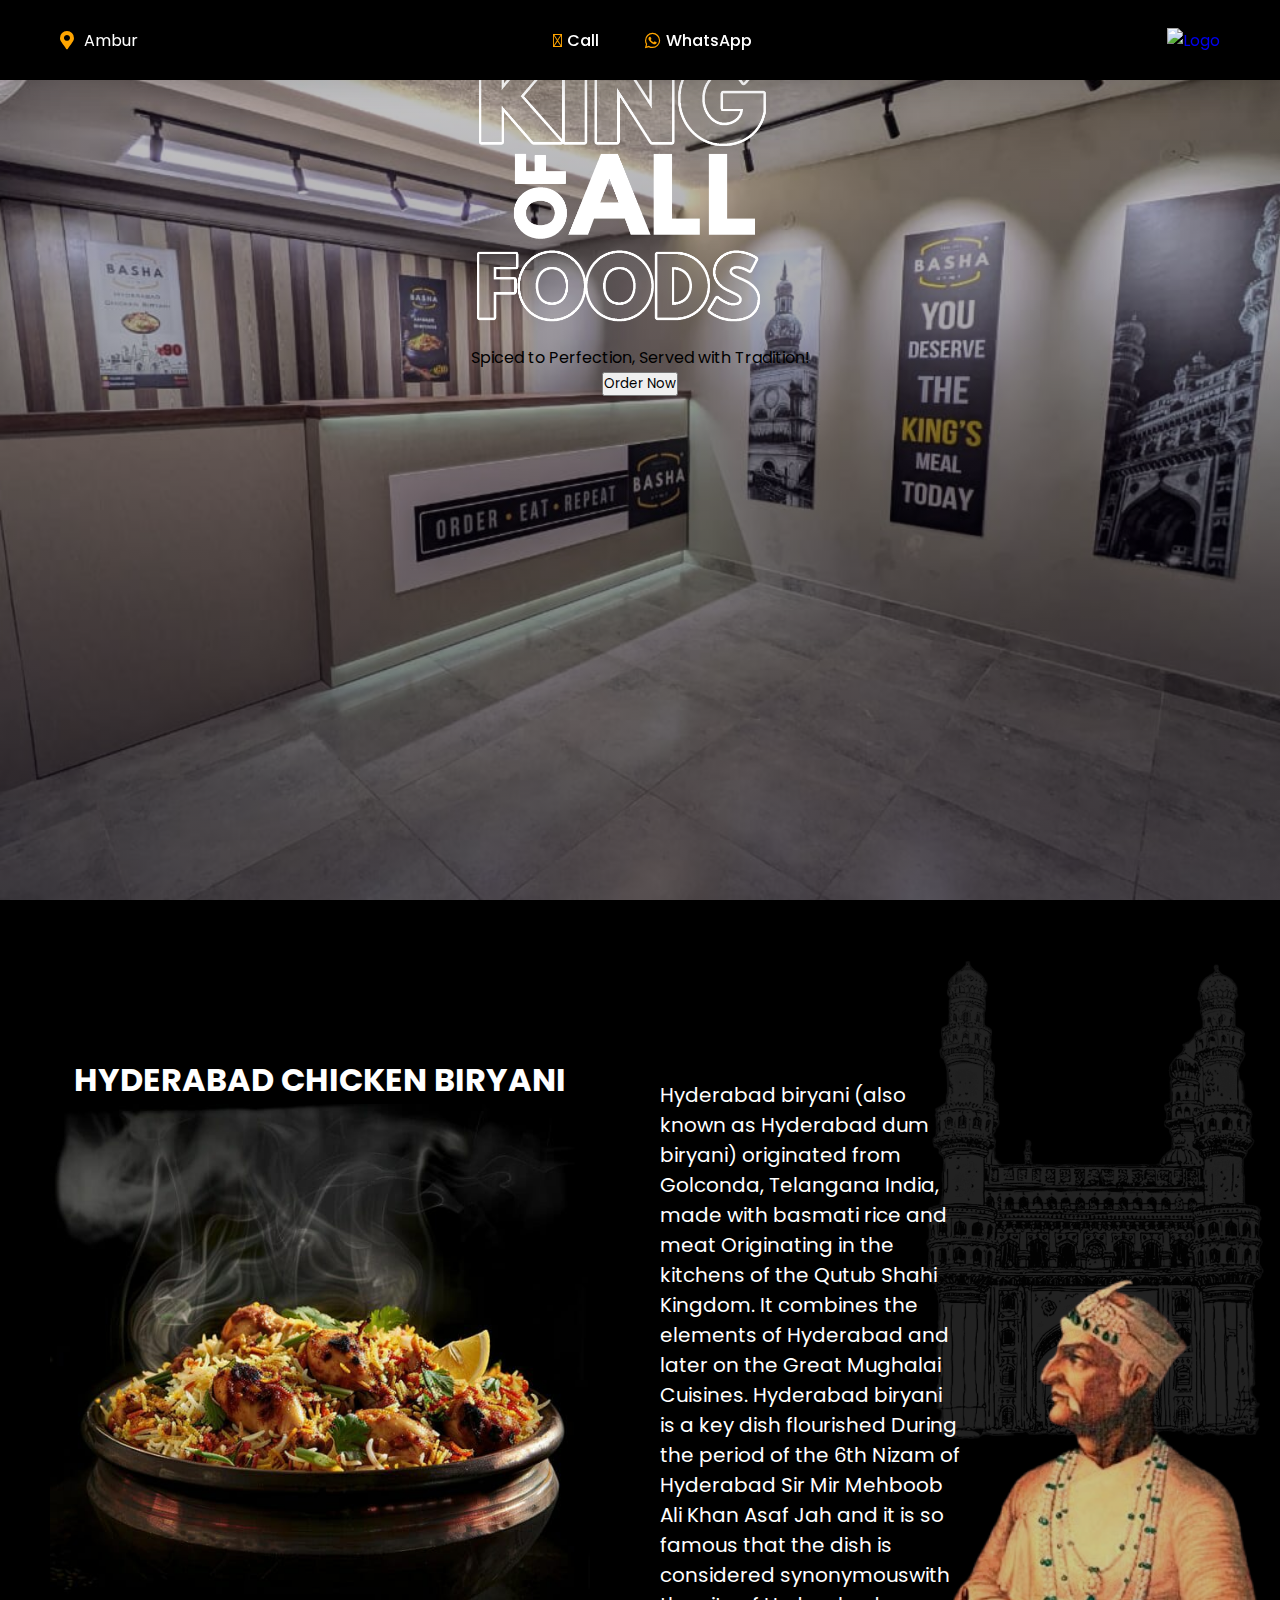
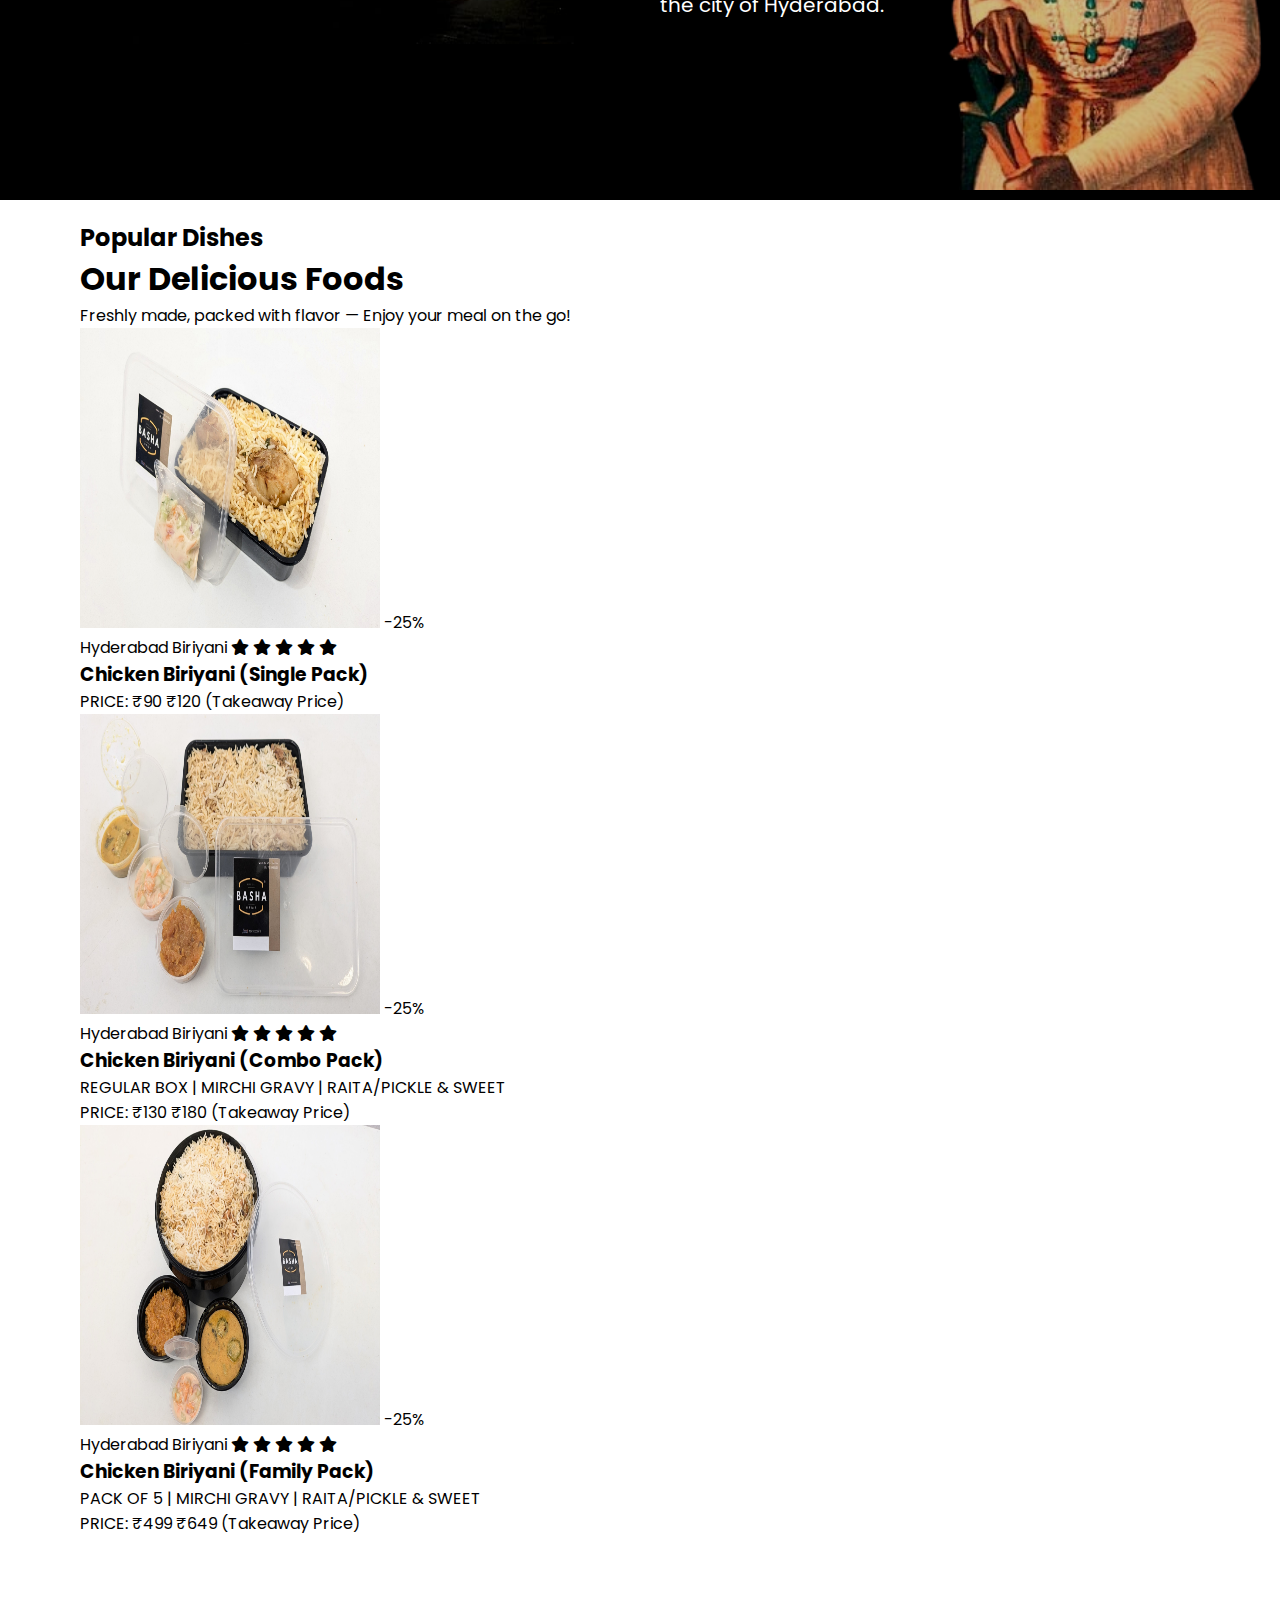
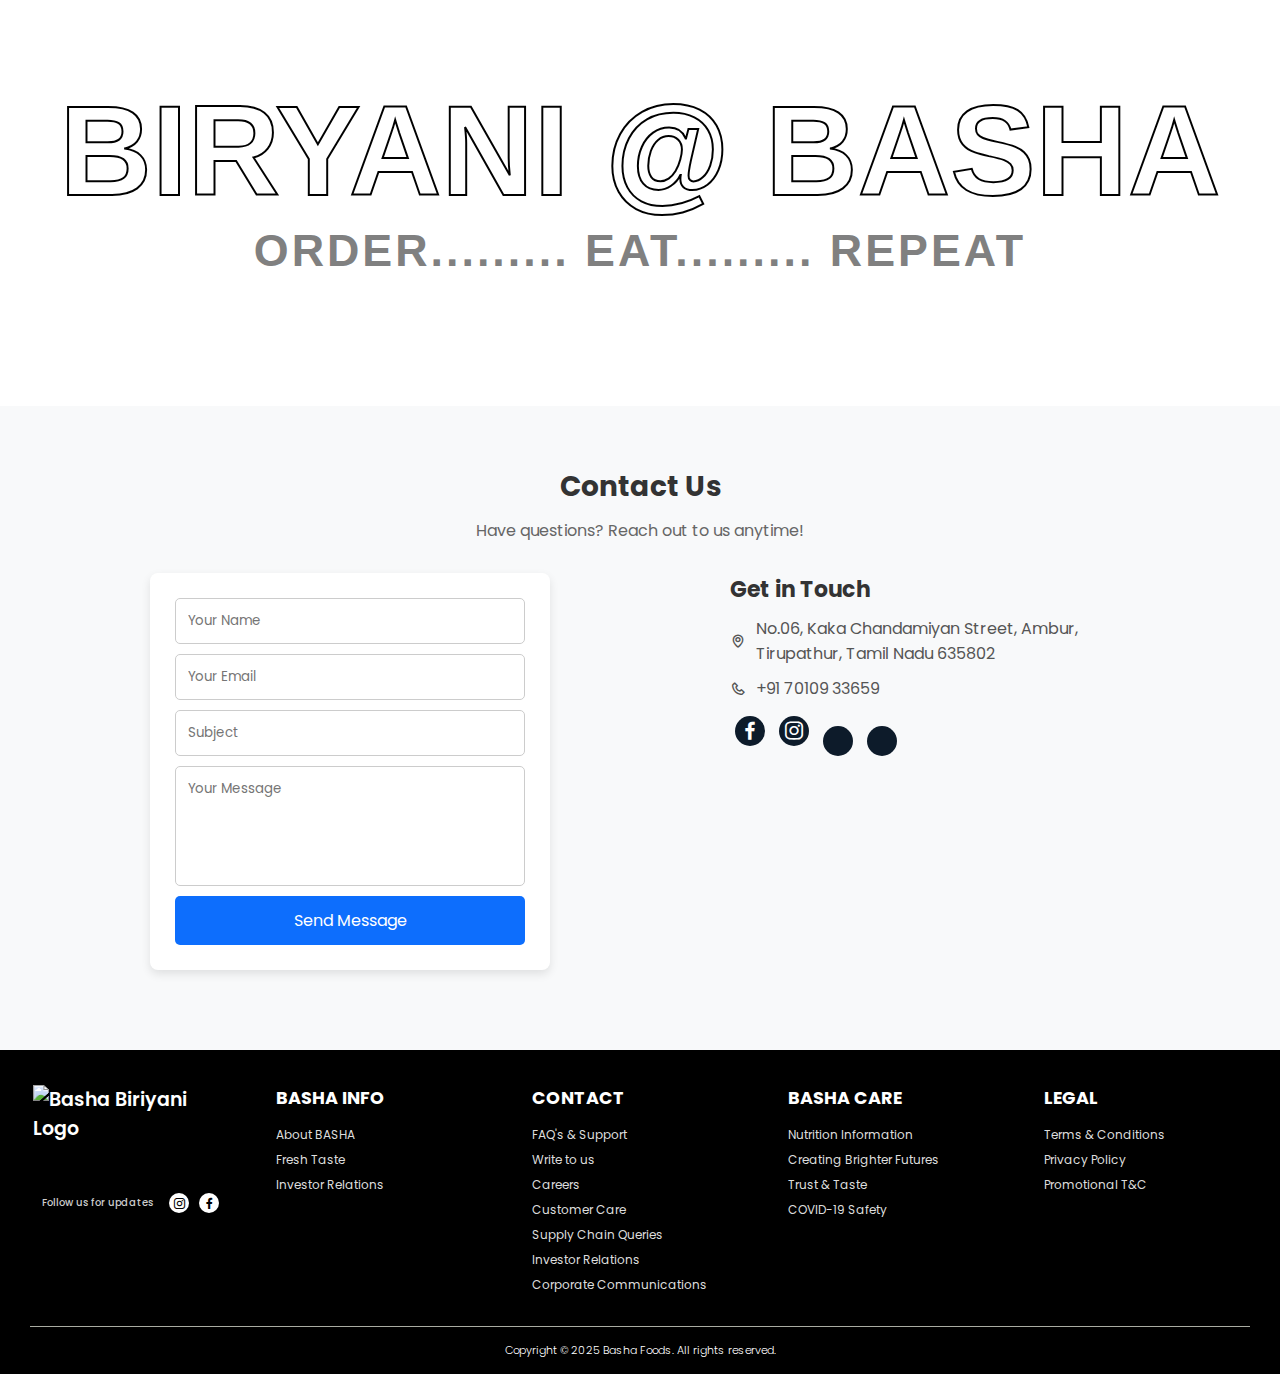
==== index.html @ 20cfcdad "hero phone interface responsive" ====
<!DOCTYPE html>
<html lang="en">

<head>
    <meta charset="UTF-8">
    <meta name="viewport" content="width=device-width, initial-scale=1.0">
    <title>Basha Biriyani</title>
    <link rel="icon" type="image/x-icon" href="/images/logo.png">
    <link rel="stylesheet" href="style.css">
    <link rel="preconnect" href="https://fonts.googleapis.com">
    <link rel="preconnect" href="https://fonts.gstatic.com" crossorigin>
    <link rel="stylesheet"
        href="https://fonts.googleapis.com/css2?family=Paytone+One&family=Poppins:wght@100;200;300;400;500;600;700;800;900&display=swap">
    <link rel="stylesheet"
        href="https://fonts.googleapis.com/css2?family=Material+Symbols+Outlined:opsz,wght,FILL,GRAD@20..48,100..700,0..1,-50..200" />
    <link href="https://fonts.googleapis.com/css2?family=Shadows+Into+Light&display=swap" rel="stylesheet">
    <link rel="stylesheet" href="https://unpkg.com/boxicons@latest/css/boxicons.min.css">
    <link rel="stylesheet" href="https://cdnjs.cloudflare.com/ajax/libs/font-awesome/5.15.3/css/all.min.css" />
    <script src="https://kit.fontawesome.com/f5b6191954.js" crossorigin="anonymous"></script>
    <script src="https://cdn.tailwindcss.com">
    </script>
</head>

<body>
    <!-- Navbar  -->
    <nav>
        <!-- Location -->
        <div class="location-container">
            <i class="fas fa-map-marker-alt"></i>
            <span>Ambur</span>
        </div>

        <!-- Call & Whatsapp in navBar-->
        <ul class="navbar">
            <li><a href="tel:+917010933659"><i class="fa-solid fa-phone"></i> Call</a></li>
            <li><a href="https://wa.me/+917010933659?text=Hello%20I%20have%20an%20inquiry" target="_blank">
                    <i class="fab fa-whatsapp"></i> WhatsApp
                </a></li>
        </ul>

        <!-- Logo -->
        <a href="/" class="logo">
            <img src="./images/Basha Transparent Logo R.png" alt="Logo">
        </a>
    </nav>
    <section class="banner">
        <img src="./Images/Banner.png" alt="Banner Image"> <!--For Desktop/Laptop and Tab-->
        <video src="./Images/Banner Video.mp4" alt="Banner Video" loop autoplay muted
            class="banner-vid"></video><!--For Desktop/Laptop and Tab-->
        <div class="content" id="home">
            <div class="container relative text-white mr-auto my-auto px-4 flex flex-col justify-center hero-container">
                <p class="text-yellow-500 text-xl tracking-[1px] mb-3 hero-subtitle font-semibold">
                    Authentic....... Aromatic....... Addictive
                </p>
                <div class="hero-title-img mb-2">
                    <img src="./Images/KING OF ALL FOOD.png" alt="KING OF ALL FOOD">
                </div>
                <p class="text-gray-300 mb-8 text-xl hero-text">
                    Spiced to Perfection, Served with Tradition!
                </p>
            </div>
            <div class="banner-button relative bottom-5">
                <button
                    class="bg-yellow-500 text-red-900 font-bold py-3 px-6 rounded-full shadow-lg hover:bg-yellow-600 transition banner-btn"
                    onclick="openPopup()">
                    <p>Order Now</p>
                </button>
                <!-- Call & Whatsapp in banner -->
                <a href="tel:+917010933659"><i class="fa-solid fa-phone bg-yellow-500
                                        text-red-900 font-bold py-3 px-3 rounded-full shadow-lg hover:bg-yellow-600
                                        transition call-btn banner-btn"></i></a>
                <a href="https://wa.me/+917010933659?text=Hello%20I%20have%20an%20inquiry" target="_blank"><i class="fab fa-whatsapp bg-yellow-500
                                    text-red-900 font-bold py-3 px-3 rounded-full shadow-lg hover:bg-yellow-600
                                    transition call-btn banner-btn"></i></a>
            </div>
        </div>
    </section>

    <!-- Full-Screen Popup -->
    <div class="popup" id="popup">
        <div class="popup-content">
            <button class="close-btn" onclick="closePopup()">✖</button>
            <h2 class="popup-title">Order From:</h2>

            <!-- Swiggy & Zomato Box Container -->
            <div class="full-screen-container">
                <a href="https://www.swiggy.com/city/ambur/basha-ambur-indira-nagar-rest915085"" target=" _blank"
                    class="full-screen-box swiggy">
                    <img src="https://upload.wikimedia.org/wikipedia/commons/1/13/Swiggy_logo.png" alt="Swiggy Logo">
                </a>
                <a href="https://www.zomato.com/ambur/basha-ambur-locality/order" target="_blank"
                    class="full-screen-box zomato">
                    <img src="https://upload.wikimedia.org/wikipedia/commons/7/75/Zomato_logo.png" alt="Zomato Logo">
                </a>
                <a href="tel:+917010933659" target="_blank" class="full-screen-box phone">
                    <img src="https://cdn.pixabay.com/photo/2021/10/29/21/40/phone-icon-6753051_1280.png"
                        alt="Phone Logo">
                </a>
                <a href="https://wa.me/+917010933659?text=Hello%20I%20have%20an%20inquiry" target="_blank"
                    class="full-screen-box whatsapp">
                    <img src="https://upload.wikimedia.org/wikipedia/commons/thumb/6/6b/WhatsApp.svg/512px-WhatsApp.svg.png"
                        alt="WhatsApp Logo">
                </a>
            </div>
        </div>
    </div>

    <!-- Banner2 For desktop/Laptop and Tablet -->
    <section class="banner2">
        <div class="banner2-left">
            <h2>HYDERABAD CHICKEN BIRYANI</h2>
            <img src="./Images/Handi Hot.jpg" alt="">
            <!-- <div class="steam"></div>
            <div class="steam"></div>
            <div class="steam"></div> -->
        </div>
        <div class="banner2-right">
            <p>Hyderabad biryani (also known as Hyderabad dum biryani) originated from Golconda, Telangana India, made
                with basmati rice and meat Originating in the kitchens of the
                Qutub Shahi Kingdom. It combines the elements of Hyderabad and later on the Great Mughalai Cuisines.
                Hyderabad biryani is a key dish flourished During the period of the 6th Nizam of Hyderabad Sir Mir
                Mehboob Ali Khan Asaf Jah and it is so famous that the dish is considered synonymouswith the city of
                Hyderabad.</p>
            <img src="./Images/Hyderabad.png" alt="Hyderabad Charminar" class="charminar-img">
            <img src="./Images/Nizam.jpg" alt="Nizam" class="nizam-img">
        </div>
    </section>

    <!-- Banner2 For Phone from 540px -->
    <section class="banner2-ph">
        <div class="banner2-ph-top">
            <h2>HYDERABAD CHICKEN BIRYANI</h2>
        </div>
        <div class="banner2-ph-mid">
            <div class="banner2-ph-left">
                <img src="./Images/Handi Hot.jpg" alt="">
            </div>
            <div class="banner2-ph-right">
                <img src="./Images/Hyderabad.png" alt="Hyderabad Charminar" class="charminar-img">
                <img src="./Images/Nizam.jpg" alt="Nizam" class="nizam-img">
            </div>
        </div>
        <div class="banner2-ph-bottom">
            <p>Hyderabad biryani (also known as Hyderabad dum biryani) originated from Golconda, Telangana India, made
                with basmati rice and meat Originating in the kitchens of the
                Qutub Shahi Kingdom. It combines the elements of Hyderabad and later on the Great Mughalai Cuisines.
                Hyderabad biryani is a key dish flourished During the period of the 6th Nizam of Hyderabad Sir Mir
                Mehboob Ali Khan Asaf Jah and it is so famous that the dish is considered synonymouswith the city of
                Hyderabad.</p>
        </div>
    </section>


    <!-- Menu Section  -->
    <section class="bg-gray-100" id="menu">

        <div class="container mx-auto py-12">
            <div class="text-center mb-8">
                <h2 class="text-sm text-gray-500 uppercase">
                    Popular Dishes
                </h2>
                <h1 class="text-4xl font-bold text-gray-800">
                    Our
                    <span class="text-orange-500">
                        Delicious
                    </span>
                    Foods
                </h1>
                <p class="text-gray-500 mt-2">
                    Freshly made, packed with flavor — Enjoy your meal on the go!
                </p>
            </div>
            <div class="flex flex-wrap justify-center  mb-8">
                <!-- <button class="px-4 py-2 bg-gray-200 text-gray-800 rounded-full mx-2 my-1 filter-btn active">
                    All
                </button> -->
                <!-- <button class="px-4 py-2 bg-gray-200 text-gray-800 rounded-full mx-2 my-1 filter-btn">
                    Biriyani
                </button> -->
                <!-- <button class="px-4 py-2 bg-gray-200 text-gray-800 rounded-full mx-2 my-1 filter-btn">
                    Pizza
                </button>
                <button class="px-4 py-2 bg-gray-200 text-gray-800 rounded-full mx-2 my-1 filter-btn">
                    Burger
                </button> -->
                <!-- <button class="px-4 py-2 bg-gray-200 text-gray-800 rounded-full mx-2 my-1 filter-btn">
                    Sandwich
                </button> -->
                <!-- <button class="px-4 py-2 bg-gray-200 text-gray-800 rounded-full mx-2 my-1 filter-btn">
                    Drinks
                </button> -->
            </div>

            <div class="grid grid-cols-1 sm:grid-cols-2 lg:grid-cols-3 gap-8">
                <!-- Card 1 -->
                <div class="bg-white rounded-lg shadow-lg p-4 card" data-category="Biriyani">
                    <div class="relative">
                        <img alt="A Single pack of Hyderabad Chicken Biriyani"
                            class="w-full h-48 object-cover rounded-t-lg" height="300" src="./Images/Menu-1.jpg"
                            width="300" />
                        <span class="absolute top-2 left-2 bg-red-500 text-white text-xs font-bold px-2 py-1 rounded">
                            -25%
                        </span>
                    </div>
                    <div class="p-4">
                        <p class="text-gray-500">
                            Hyderabad Biriyani
                            <span class="text-yellow-500">
                                <i class="fas fa-star">
                                </i>
                                <i class="fas fa-star">
                                </i>
                                <i class="fas fa-star">
                                </i>
                                <i class="fas fa-star">
                                </i>
                                <i class="fas fa-star">
                                </i>
                            </span>
                        </p>
                        <h3 class="text-lg font-bold text-gray-800">
                            Chicken Biriyani (Single Pack)
                        </h3>
                        <p class="text-orange-500 font-bold">
                            PRICE: ₹90
                            <span class="line-through text-gray-500">
                                ₹120
                            </span>
                            <span class="text-gray-500 text-sm  font-bold"> (Takeaway Price)</span>
                        </p>
                    </div>
                </div>
                <!-- Card 2 -->
                <div class="bg-white rounded-lg shadow-lg p-4 card" data-category="Biriyani">
                    <div class="relative">
                        <img alt="A Combo pack of Hyderabad Chicken Biriyani with various side dishes"
                            class="w-full h-48 object-cover rounded-t-lg" height="300" src="./Images/Menu-2.jpg"
                            width="300" />
                        <span class="absolute top-2 left-2 bg-red-500 text-white text-xs font-bold px-2 py-1 rounded">
                            -25%
                        </span>
                    </div>
                    <div class="p-4">
                        <p class="text-gray-500">
                            Hyderabad Biriyani
                            <span class="text-yellow-500">
                                <i class="fas fa-star">
                                </i>
                                <i class="fas fa-star">
                                </i>
                                <i class="fas fa-star">
                                </i>
                                <i class="fas fa-star">
                                </i>
                                <i class="fas fa-star">
                                </i>
                            </span>
                        </p>
                        <h3 class="text-lg font-bold text-gray-800">
                            Chicken Biriyani (Combo Pack)
                        </h3>
                        <p class="text-gray-500 text-xs mb-1 font-semibold">
                            REGULAR BOX | MIRCHI GRAVY | RAITA/PICKLE & SWEET
                        </p>
                        <p class="text-orange-500 font-bold">
                            PRICE: ₹130
                            <span class="line-through text-gray-500">
                                ₹180
                            </span>
                            <span class="text-gray-500 text-sm  font-bold"> (Takeaway Price)</span>
                        </p>
                    </div>
                </div>
                <!-- Card 3 -->
                <div class="bg-white rounded-lg shadow-lg p-4 card" data-category="Biriyani">
                    <div class="relative">
                        <img alt="A Family pack of Hyderabad Chicken Biriyani with various side dishes"
                            class="w-full h-48 object-cover rounded-t-lg" height="300" src="./Images/Menu-3.jpg"
                            width="300" />
                        <span class="absolute top-2 left-2 bg-red-500 text-white text-xs font-bold px-2 py-1 rounded">
                            -25%
                        </span>
                    </div>
                    <div class="p-4">
                        <p class="text-gray-500">
                            Hyderabad Biriyani
                            <span class="text-yellow-500">
                                <i class="fas fa-star">
                                </i>
                                <i class="fas fa-star">
                                </i>
                                <i class="fas fa-star">
                                </i>
                                <i class="fas fa-star">
                                </i>
                                <i class="fas fa-star">
                                </i>
                            </span>
                        </p>
                        <h3 class="text-lg font-bold text-gray-800">
                            Chicken Biriyani (Family Pack)
                        </h3>
                        <p class="text-gray-500 text-xs mb-1 font-semibold">
                            PACK OF 5 | MIRCHI GRAVY | RAITA/PICKLE & SWEET
                        </p>
                        <p class="text-orange-500 font-bold">
                            PRICE: ₹499
                            <span class="line-through text-gray-500">
                                ₹649
                            </span>
                            <span class="text-gray-500 text-sm  font-bold"> (Takeaway Price)</span>
                        </p>
                    </div>
                </div>
            </div>
        </div>

    </section>

    <!-- Briyani @ Basha -->
    <div class="logo-container">
        <div class="main-text">BIRYANI @ BASHA</div>
        <div class="sub-text">ORDER......... EAT......... REPEAT</div>
        <img src="./Images/Order_Eat_Repeat-transparent.png" alt="Order_Eat_Repeat-transparent" class="BB_img">
    </div>

    <!-- <section class="gallery-section">
        <h2>Gallery</h2>
        <div class="gallery">
            <img src="./Images/food-menu-1.png" alt="Dish 1" onclick="openLightbox(this)">
            <img src="./Images/food-menu-2.png" alt="Dish 2" onclick="openLightbox(this)">
            <img src="./Images/food-menu-3.png" alt="Dish 3" onclick="openLightbox(this)">
            <img src="./Images/food-menu-4.png" alt="Dish 4" onclick="openLightbox(this)">
            <img src="./Images/food-menu-5.png" alt="Dish 5" onclick="openLightbox(this)">
            <img src="./Images/food-menu-6.png" alt="Dish 6" onclick="openLightbox(this)">
        </div>

        <div class="lightbox" id="lightbox" onclick="closeLightbox()">
            <img id="lightbox-img" src="" alt="">
        </div>

    </section> -->

    <section class="contact" id="contact-us">
        <div class="containers">
            <h2>Contact Us</h2>
            <p>Have questions? Reach out to us anytime!</p>

            <div class="contact-content">
                <!-- Contact Form -->
                <form id="contactForm" class="contact-form"
                    action="https://script.google.com/macros/s/AKfycbxVjYHW3xx8qiZl38CVk2-orXgTkNYqlssH7TMFkIymUL1asFYrOlC6OClbYGTJSrvW/exec"
                    method="POST">
                    <input type="text" name="name" placeholder="Your Name" required>
                    <input type="email" name="email" placeholder="Your Email" required>
                    <input type="text" name="subject" placeholder="Subject" required>
                    <textarea name="message" placeholder="Your Message" required></textarea>
                    <button type="submit">Send Message</button>
                </form>



                <!-- Contact Info -->
                <div class="contact-info">
                    <h3>Get in Touch</h3>
                    <a href="https://maps.app.goo.gl/YXWSrQqReoPeLUePA" target="_blank"><i class="bx bx-map"></i>No.06,
                        Kaka Chandamiyan
                        Street, Ambur, Tirupathur, Tamil Nadu
                        635802

                    </a>
                    <a href="callto:+917010933659"><i class="bx bx-phone"></i> +91 70109 33659</a>

                    <!-- Social Media -->
                    <div class="social">
                        <a href=" https://www.facebook.com/share/18TWFuKCWW/" target="_blank"><i
                                class='bx bxl-facebook'></i></a>
                        <a href="https://www.instagram.com/bashafoodambur/" target="_blank"><i
                                class='bx bxl-instagram'></i></a>
                        <a href="https://x.com/basha_biryani" target="_blank"><i class="fa-brands fa-x-twitter"></i></a>
                        <a href="https://www.threads.net/@bashafoodambur" target="_blank"><i
                                class="fa-brands fa-threads"></i></a>
                    </div>
                    <iframe
                        src="https://www.google.com/maps/embed?pb=!1m18!1m12!1m3!1d3698.351202296693!2d78.7162286!3d12.7870642!2m3!1f0!2f0!3f0!3m2!1i1024!2i768!4f13.1!3m3!1m2!1s0x3bad0913b558ab51%3A0x971c7cf4a1edf5a9!2sBASHA!5e1!3m2!1sen!2sin!4v1741286429885!5m2!1sen!2sin"
                        width="400" height="350" style="border:0; width: 100%; height: auto; min-height: 200px;"
                        allowfullscreen="" loading="lazy" referrerpolicy="no-referrer-when-downgrade"></iframe>
                </div>
            </div>
        </div>
    </section>

    <footer class="footer">
        <div class="footer-content">
            <div class="footer-section about-section">
                <div class="detail-content">
                    <a href="/" class="footer-logo">
                        <img src="images/logo.png" alt="Basha Biriyani Logo">
                    </a>
                    <div class="follow-apps">
                        <p class="follow-apps-text">Follow us for updates</p>
                        <div class="social-icons">
                            <a href="https://www.instagram.com/bashafoodambur/" target="_blank"><i
                                    class='bx bxl-instagram'></i></a>
                            <a href="https://www.facebook.com/profile.php?id=61550980495845" target="_blank"><i
                                    class='bx bxl-facebook'></i></a>
                        </div>
                    </div>
                </div>
            </div>


            <!-- Quick Links -->
            <div class="footer-section">
                <h4>BASHA INFO</h4>
                <ul>
                    <li><a href="#">About BASHA</a></li>
                    <li><a href="#">Fresh Taste</a></li>
                    <li><a href="#">Investor Relations</a></li>
                </ul>
            </div>

            <!-- Quick Links -->
            <div class="footer-section">
                <h4>CONTACT</h4>
                <ul>
                    <li><a href="#">FAQ's & Support</a></li>
                    <li><a href="#">Write to us</a></li>
                    <li><a href="#">Careers</a></li>
                    <li><a href="#">Customer Care</a></li>
                    <li><a href="#">Supply Chain Queries</a></li>
                    <li><a href="#">Investor Relations</a></li>
                    <li><a href="#">Corporate Communications</a></li>
                </ul>
            </div>
            <!-- Quick Links -->
            <div class="footer-section">
                <h4>BASHA CARE</h4>
                <ul>
                    <li><a href="#">Nutrition Information</a></li>
                    <li><a href="#">Creating Brighter Futures</a></li>
                    <li><a href="#">Trust & Taste</a></li>
                    <li><a href="#">COVID-19 Safety</a></li>
                </ul>
            </div>

            <!-- Quick Links -->
            <div class="footer-section">
                <h4>LEGAL</h4>
                <ul>
                    <li><a href="#">Terms & Conditions</a></li>
                    <li><a href="#">Privacy Policy</a></li>
                    <li><a href="#">Promotional T&C</a></li>
                </ul>
            </div>
        </div>

        <!-- Copyright -->
        <div class="footer-bottom">
            <p>Copyright © 2025 Basha Foods. All rights reserved.</p>
        </div>
    </footer>

    <script src="script.js"></script>
</body>

</html>
---- style.css ----
* {
    padding: 0;
    margin: 0;
    box-sizing: border-box;
    font-family: 'Poppins', sans-serif;
    text-decoration: none;
    list-style: none;
    scroll-behavior: smooth;
    user-select: none;
}

.body {
    background-color: black;
}

@font-face {
    font-family: 'Bebas Neue';
    src: url('./fonts/BebasNeue-Bold.otf') format('opentype');
    font-weight: bold;
    font-style: normal;
}


/* Navbar Styling */
nav {
    width: 100%;
    height: 80px;
    position: fixed;
    background-color: black;
    box-shadow: 5px 5px 30px rgba(0, 0, 0, 0.15);
    display: flex;
    align-items: center;
    justify-content: space-between;
    padding: 0 60px;
    z-index: 100;
}

/* Location Section */
.location-container {
    display: flex;
    align-items: center;
    gap: 10px;
    color: white;
    font-size: 16px;
}

.location-container i {
    font-size: 18px;
    color: orange;
}

/* Navbar Links */
.navbar {
    display: flex;
    align-items: center;
    gap: 10px;
}

.navbar a {
    color: white;
    font-size: 16px;
    padding: 10px 18px;
    border-radius: 4px;
    font-weight: 500;
    text-decoration: none;
    transition: 0.4s ease;
    display: flex;
    align-items: center;
    gap: 5px;
}

.navbar a i {
    font-size: 18px;
    color: orange;
}

.navbar a:hover {
    background: orange;
    color: black;
    box-shadow: 5px 10px 30px rgba(85, 85, 85, 0.2);
    border-radius: 5px;
}

.navbar a:hover i {
    color: white;
}

/* Logo */
nav .logo {
    align-items: center;
    z-index: 150;
}

.logo img {
    width: 100px;
    object-fit: cover;
}

.banner {
    display: flex;
    justify-content: center;
    align-items: center;
    height: 100vh;
    width: 100%;
    overflow: hidden;
    position: relative;
    z-index: 10;
}

.banner>img {
    position: absolute;
    top: 0;
    left: 0;
    object-fit: cover;
    height: 100%;
    width: 100%;
    pointer-events: none;
}

.content {
    position: relative;
    z-index: 1;
    width: 100%;
    height: 100%;
    background: linear-gradient(rgba(1, 0, 5, 0.2), rgba(4, 1, 17, 0.6));
    display: flex;
    flex-direction: column;
    align-items: center;
}

.banner>video {
    position: absolute;
    top: 0;
    left: 0;
    object-fit: cover;
    height: 100%;
    width: 100%;
    pointer-events: none;
}

.banner-vid {
    display: none;
}


@import url('https://fonts.googleapis.com/css2?family=Bebas+Neue&family=Poppins:wght@400;600&display=swap');

.hero-title {
    font-family: 'Bebas Neue', sans-serif;
    display: none;
}

.hero-title-img {
    height: 300px;
    width: 300px;
    margin: 10px 0px;
}

.hero-title-img img {
    height: 100%;
    width: 100%;
    object-fit: cover;
}

.hero-text {
    font-family: 'Poppins', sans-serif;
}

/* Call & Whatsapp in Banner */
.banner-button .call-btn {
    display: none;
}

/* Order Now Button */
.order-btn {
    background: #fc8019;
    color: white;
    font-size: 1.5rem;
    padding: 12px 25px;
    border: none;
    border-radius: 8px;
    cursor: pointer;
    position: absolute;
    top: 50%;
    left: 50%;
    transform: translate(-50%, -50%);
    transition: background 0.3s ease;
}

.order-btn:hover {
    background: #e26d00;
}

/* Full-Screen Popup */
.popup {
    position: fixed;
    top: 0;
    left: 0;
    width: 100%;
    height: 100%;
    background: rgba(0, 0, 0, 0.8);
    /* Slight opacity */
    display: flex;
    align-items: center;
    justify-content: center;
    visibility: hidden;
    opacity: 0;
    transition: opacity 0.3s ease, visibility 0.3s ease;
    z-index: 100;
}

/* Popup Content */
.popup-content {
    width: 100%;
    height: 100%;
    display: flex;
    flex-direction: column;
    align-items: center;
    justify-content: center;
}

/* Popup Title */
.popup-title {
    color: white;
    font-size: 1.8rem;
    font-weight: bold;
    margin-bottom: 20px;
}

/* Box Container */
.full-screen-container {
    display: grid;
    grid-template-columns: repeat(2, minmax(0, 1fr));
    gap: 20px;
}

/* Box Style */
.full-screen-box {
    width: 200px;
    height: 200px;
    display: flex;
    align-items: center;
    justify-content: center;
    transition: transform 0.2s ease, box-shadow 0.2s ease;
    border-radius: 15px;
    padding: 20px;
}

/* Swiggy Box */
.swiggy {
    background: #f7881f;
}

/* Zomato Box */
.zomato {
    background: #e23845;
}

.phone {
    background: #1c8adb;
}

.whatsapp {
    background: #26d367;
}

/* Hover Effect */
.full-screen-box:hover {
    transform: scale(1.05);
    box-shadow: 0px 5px 15px rgba(255, 255, 255, 0.3);
}

/* Logo Styling */
.full-screen-box img {
    width: 120px;
    height: auto;
    border-radius: 10px;
}

/* Close Button */
.close-btn {
    position: absolute;
    top: 20px;
    right: 20px;
    font-size: 2rem;
    background: transparent;
    color: white;
    border: none;
    cursor: pointer;
}

/* Show Popup */
.popup.show {
    visibility: visible;
    opacity: 1;
}


/* Responsive */
@media (max-width: 600px) {
    .full-screen-container {
        flex-direction: column;
    }

    .full-screen-box {
        width: 150px;
        height: 150px;
    }

    .full-screen-box img {
        width: 100px;
    }
}

/* Navbar and Banner Adjustments */

@media(max-width:1250px) {
    .banner {
        height: 100vh;
    }
}

@media(max-width:1230px) {
    .hero-container {
        margin-bottom: 1rem !important;
    }
}

@media (max-width: 1060px) {

    .navbar a {
        font-size: 15px;
        padding: 9px 16px;
    }

    .location-container {
        gap: 10px;
        font-size: 15px;
    }

    .location-container i {
        font-size: 18px;
    }
}

@media(max-width: 1025px) {
    .hero-title .ht-m {
        font-size: 80px !important;
    }

    .hero-title .ht-m1 {
        font-size: 55px !important;
    }

    .hero-title .ht-m2 {
        font-size: 65px !important;
    }
}

@media (max-width: 970px) {
    nav {
        height: 60px;
        padding: 0 50px;
    }

    .navbar a {
        font-size: 14px;
        padding: 7px 13px;
    }

    /* Location Section */
    .location-container {
        gap: 8px;
        font-size: 14px;
    }

    /* Logo */

    .logo img {
        width: 80px;
    }
}

@media (max-width: 890px) {
    nav {
        height: 60px;
        padding: 0 45px;
    }

    .navbar a {
        font-size: 14px;
        padding: 7px 10px;
    }

    /* Location Section */
    .location-container {
        gap: 8px;
        font-size: 13px;
    }
}

@media (max-width: 825px) {
    nav {
        height: 60px;
        padding: 0 40px;
    }

    .navbar a {
        font-size: 12px;
        padding: 6px 7px;
    }

    /* Location Section */
    .location-container {
        gap: 8px;
        font-size: 12px;
    }

    .banner {
        height: 650px;
    }
}

@media(max-width:768px) {
    .banner {
        height: 450px;
    }

    .hero-container {
        padding-top: 30px
    }

    .hero-subtitle {
        font-size: 26px !important
    }

    .hero-title .ht-m {
        font-size: 60px !important;
    }

    .hero-title .ht-m1 {
        font-size: 40px !important;
    }

    .hero-title .ht-m2 {
        font-size: 50px !important;
    }

    .banner-button {
        padding: 5px;
    }
}

@media (max-width: 596px) {
    nav {
        height: 60px;
        padding: 0 35px;
    }

    .navbar a {
        font-size: 11px;
        padding: 6px 7px;
    }

    /* Location Section */
    .location-container {
        gap: 8px;
        font-size: 11px;
    }

    .hero-container {
        padding-top: 30px
    }

    .hero-subtitle {
        font-size: 24px !important
    }

    .hero-title .ht-m {
        font-size: 50px !important;
    }

    .hero-title .ht-m1 {
        font-size: 35px !important;
    }

    .hero-title .ht-m2 {
        font-size: 40px !important;
    }

    .hero-text {
        font-size: 20px !important;
    }

    .hero-container button {
        font-size: 14px !important
    }
}

@media (max-width: 491px) {
    .navbar a {
        display: none;
    }

    .banner-button .call-btn {
        display: inline;
    }

    /* Logo */

    .logo img {
        width: 70px;
    }

    .hero-container {
        padding-top: 30px
    }

    .hero-subtitle {
        font-size: 20px !important
    }

    .hero-title .ht-m {
        font-size: 45px !important;
    }

    .hero-title .ht-m1 {
        font-size: 30px !important;
    }

    .hero-title .ht-m2 {
        font-size: 35px !important;
    }

    .hero-text {
        font-size: 16px !important;
    }

    .hero-container .banner-button button,
    .hero-container .banner-button a {
        font-size: 12px !important
    }
}




@media (max-width: 430px) {
    nav {
        height: 70px;
        padding: 0 40px;
    }

    /* Location Section */
    .location-container {
        gap: 7px;
        font-size: 14px;
    }

    /* Logo */

    .logo img {
        width: 80px;
    }

    .banner {
        height: 93vh;
    }

    .banner>img {
        display: none;
    }

    .banner-vid {
        display: flex;
    }

    .content {
        background: linear-gradient(rgba(1, 0, 5, 0.2), rgba(4, 1, 17, 0.4));
    }

    .hero-container {
        margin-top: 100px !important;
        height: 100%;
    }

    .hero-subtitle {
        font-size: 12px !important;
    }

    .hero-title-img {
        height: 220px !important;
        width: 220px !important;
    }

    .hero-text {
        font-size: 12px !important;
    }

    .banner-btn {
        padding: 7px !important;
        font-size: 12px !important;
    }
}

@media(max-width:375px) {
    .hero-title .ht-m {
        font-size: 30px !important;
    }

    .hero-title .ht-m1 {
        font-size: 20px !important;
    }

    .hero-title .ht-m2 {
        font-size: 25px !important;
    }

    .hero-text {
        font-size: 12px !important;
    }

    /* .banner-btn {
        font-size: 12px !important;
        padding: 10px 20px !important;
    } */

    .full-screen-container {
        gap: 20px;
    }

    /* Box Style */
    .full-screen-box {
        width: 100px;
        height: 100px;
        padding: 15px;
    }

}

/* Banner2 For desktop/Laptop and Tablet */
.banner2 {
    width: 100%;
    height: 100vh;
    background-color: black;
    display: flex;
    flex-direction: row;
    padding: 10px 0px;
}

.banner2 .banner2-left {
    display: flex;
    flex-direction: column;
    align-items: center;
    justify-content: center;
    width: 50%;
    /* padding: 70px 20px; */

}

.banner2 .banner2-left h2 {
    color: white;
    font-weight: bold;
    font-size: 32px;
    /* margin-bottom: 20px */
}

.banner2 .banner2-left img {
    /* padding: 30px 20px; */
    height: 540px;
    width: 540px;
}

.banner2 .banner2-right {
    display: flex;
    flex-direction: row;
    align-items: center;
    /* justify-content: center; */
    width: 50%;
    position: relative;
    padding: 0px 20px;

}

.banner2 .banner2-right p {
    display: flex;
    color: white;
    font-size: 20px;
    /* font-size: 1.5vw; */
    /* position: relative; */
    flex-basis: 50%;
    z-index: 3;
    /* border: 1px solid; */
}

.banner2 .banner2-right .charminar-img {
    position: absolute;
    height: 480px;
    /* width: 270px; */
    top: 50px;
    right: 15px;
    opacity: 0.8;
}

.banner2 .banner2-right .nizam-img {
    position: absolute;
    height: 520px;
    /* width: 100px; */
    z-index: 2;
    bottom: 0px;
    right: 5px;
    opacity: 0.8;
}

.banner2-ph {
    display: none;
}


@media(max-width:1140px) {

    .banner2 {
        height: 600px;
    }

    .banner2 .banner2-left h2 {
        font-size: 30px;
    }

    .banner2 .banner2-left img {
        width: 420px;
        height: 420px;
    }

    .banner2 .banner2-right .charminar-img {
        height: 400px;
    }

    .banner2 .banner2-right .nizam-img {
        height: 450px;
    }

    .banner2 .banner2-right p {
        font-size: 19px;
        flex-basis: 65%;
    }
}

@media(max-width:992px) {

    .banner2 {
        height: 600px;
    }

    .banner2 .banner2-left h2 {
        font-size: 30px;
    }

    .banner2 .banner2-left img {
        width: 420px;
        height: 420px;
    }

    .banner2 .banner2-right .charminar-img {
        height: 400px;
    }

    .banner2 .banner2-right .nizam-img {
        height: 450px;
    }

    .banner2 .banner2-right p {
        font-size: 19px;
    }
}

@media (max-width:930px) {
    .banner2 {
        height: 600px;
    }

    .banner2 .banner2-left h2 {
        font-size: 28px;
    }

    .banner2 .banner2-left img {
        width: 400px;
        height: 400px;
    }

    .banner2 .banner2-right .charminar-img {
        height: 380px;
    }

    .banner2 .banner2-right .nizam-img {
        height: 420px;
    }

    .banner2 .banner2-right p {
        font-size: 19px;
    }
}

/* @media(max-width:) {} */

@media (max-width:868px) {
    .banner2 {
        height: 580px;
    }

    .banner2 .banner2-left h2 {
        font-size: 26px;
    }

    .banner2 .banner2-left img {
        width: 380px;
        height: 380px;
    }

    .banner2 .banner2-right .charminar-img {
        height: 370px;
    }

    .banner2 .banner2-right .nizam-img {
        height: 410px;
    }

    .banner2 .banner2-right p {
        font-size: 17px;
    }
}

@media (max-width:807px) {
    .banner2 {
        height: 550px;
    }

    .banner2 .banner2-left h2 {
        font-size: 24px;
    }

    .banner2 .banner2-left img {
        width: 360px;
        height: 360px;
    }

    .banner2 .banner2-right .charminar-img {
        height: 340px;
    }

    .banner2 .banner2-right .nizam-img {
        height: 390px;
    }

    .banner2 .banner2-right p {
        font-size: 15.5px;
    }
}

@media (max-width:744px) {
    .banner2 {
        height: 500px;
    }

    .banner2 .banner2-left h2 {
        font-size: 22px;
    }

    .banner2 .banner2-left img {
        width: 350px;
        height: 350px;
    }

    .banner2 .banner2-right .charminar-img {
        height: 310px;
    }

    .banner2 .banner2-right .nizam-img {
        height: 360px;
    }

    .banner2 .banner2-right p {
        font-size: 14.25px;
    }
}

@media (max-width:682px) {
    .banner2 {
        height: 450px;
    }

    .banner2 .banner2-left h2 {
        font-size: 20px;
    }

    .banner2 .banner2-left img {
        width: 300px;
        height: 300px;
    }

    .banner2 .banner2-right .charminar-img {
        height: 300px;
    }

    .banner2 .banner2-right .nizam-img {
        height: 350px;
    }

    .banner2 .banner2-right p {
        font-size: 13px;
    }
}

@media (max-width:620px) {
    .banner2 {
        height: 400px;
    }

    .banner2 .banner2-left h2 {
        font-size: 18px;
    }

    .banner2 .banner2-left img {
        width: 270px;
        height: 270px;
    }

    .banner2 .banner2-right .charminar-img {
        height: 260px;
    }

    .banner2 .banner2-right .nizam-img {
        height: 310px;
    }

    .banner2 .banner2-right p {
        font-size: 11px;
    }
}

@media (max-width:558px) {
    .banner2 {
        height: 400PX;
    }

    .banner2 .banner2-left h2 {
        font-size: 16px;
    }

    .banner2 .banner2-left img {
        width: 270px;
        height: 270px;
    }

    .banner2 .banner2-right .charminar-img {
        height: 260px;
    }

    .banner2 .banner2-right .nizam-img {
        height: 310px;
    }

    .banner2 .banner2-right p {
        font-size: 11px;
    }
}

/* Banner2 for phone from 540px */
@media(max-width:540px) {
    .banner2 {
        display: none;
    }

    .banner2-ph {
        display: flex;
        flex-direction: column;
        background-color: black;
        width: 100%;
        height: 550px;
        padding: 10px;
    }

    .banner2-ph-top h2 {
        display: flex;
        justify-content: center;
        color: white;
        font-weight: bold;
        font-size: 20px;
        padding: 10px 0px;
        margin-bottom: 20px
    }

    .banner2-ph-mid {
        display: flex;
        flex-direction: row;
        /* height: 300px; */
    }

    .banner2-ph-left {
        display: flex;
        align-items: center;
        justify-content: center;
        width: 50%;
    }

    .banner2-ph-left img {
        height: 255px;
        width: 255px;
    }

    .banner2-ph-right {
        display: flex;
        flex-direction: row;
        align-items: center;
        /* justify-content: center; */
        width: 50%;
        position: relative;
        /* padding: 0px 20px; */
    }

    .banner2-ph-right .charminar-img {
        position: absolute;
        height: 250px;
        /* width: 163px; */
        /* top: -19px; */
        right: 12px;
        opacity: 0.8;
    }

    .banner2-ph-right .nizam-img {
        position: absolute;
        height: 230px;
        /* width: 100px; */
        z-index: 2;
        bottom: 0px;
        right: 5px;
        opacity: 0.8;
    }

    .banner2-ph-bottom p {
        margin: 15px;
        color: white;
        font-size: 14px;
    }
}

@media (max-width:500px) {
    .banner2-ph {
        height: auto;
    }

    .banner2-ph-bottom p {
        margin: 12px;
        color: white;
        font-size: 12px;
    }

    .banner2-ph-left img {
        height: 230px;
        /* width: 255px; */
    }
}

@media (max-width:430px) {
    .banner2-ph {
        height: auto;
    }
}

@media (max-width:410px) {
    .banner2-ph-left img {
        height: 210px;
        /* width: 255px; */
    }

    .banner2-ph-right .charminar-img {
        height: 200px;
        right: 10px;
        bottom: 30px;
    }

    .banner2-ph-right .nizam-img {
        height: 180px;
        right: 18px;
    }
}

@media (max-width:330px) {
    .banner2-ph-top h2 {
        font-size: 18px;
    }

    .banner2-ph-left img {
        height: 170px;
        /* width: 255px; */
    }

    .banner2-ph-right .charminar-img {
        height: 170px;
        right: 16px;
        bottom: 30px;
    }

    .banner2-ph-right .nizam-img {
        height: 160px;
        right: 25px;
    }

    .banner2-ph-bottom p {
        margin: 15px;
        font-size: 10px;
    }
}


/* Menu section  */

.bg-gray-100 {
    /* display: none; */
    padding: 20px 80px;
}

.card:hover .order-btn {
    display: block;
}

.order-btn {
    display: none;
}

.filter-btn {
    cursor: pointer;
}

.filter-btn.active {
    background-color: #f97316;
    color: white;
}

@media(max-width:500px) {
    .bg-gray-100 {
        /* display: none; */
        padding: 10px;
    }

}

#toast {
    transition: opacity 0.5s ease-in-out;
}

/* Taglineb - Basha Biriyani */
.logo-container {
    width: 100%;
    height: 50vh;
    display: flex;
    flex-direction: column;
    justify-content: center;
    align-items: center;
}

.main-text {
    font-family: 'Bebas Neue', sans-serif;
    font-size: 10vw;
    font-weight: bold;
    text-transform: uppercase;
    line-height: 1;
    color: white;
    -webkit-text-stroke: 2px black;
}

.sub-text {
    font-family: 'Bebas Neue', sans-serif;
    font-size: 3.5vw;
    font-weight: bold;
    text-transform: uppercase;
    letter-spacing: 3px;
    margin-top: 10px;
    color: gray;
}

.BB_img {
    display: none;
}


@media (max-width:1000px) {
    .logo-container {
        height: 30vh;
    }
}

@media (max-width:560px) {
    .logo-container {
        height: 25vh;
    }
}

@media(max-width:500px) {

    .main-text,
    .sub-text {
        display: none;
    }

    .BB_img {
        display: flex;
        padding: 10px;
    }
}



/* Gallery Section */

.gallery-section {
    background-color: black;
    color: #fff;
    display: flex;
    flex-direction: column;
    align-items: center;
    text-align: center;
    padding: 30px 0px;
    font-size: 28px;
    /* font-weight: 700; */
}

.gallery {
    display: grid;
    grid-template-columns: repeat(3, minmax(0, 1fr));
    gap: 15px;
    padding: 20px 40px;
    max-width: 1000px;
    margin: auto;
}

.gallery img {
    width: 100%;
    height: auto;
    border-radius: 10px;
    cursor: pointer;
    transition: transform 0.3s ease;
}

.gallery img:hover {
    transform: scale(1.05);
}

.lightbox {
    position: fixed;
    top: 0;
    left: 0;
    width: 100%;
    height: 100%;
    background: rgba(0, 0, 0, 0.8);
    display: none;
    justify-content: center;
    align-items: center;
}

.lightbox img {
    max-width: 70%;
    max-height: 70%;
    border-radius: 10px;
}

.lightbox.active {
    display: flex;
}



@media(min-width:640px) {

    .gallery {
        grid-template-columns: repeat(2, minmax(0, 1fr));
    }
}

@media(min-width:1024px) {

    .gallery {
        grid-template-columns: repeat(3, minmax(0, 1fr));
    }
}

/* Contact Us */

.contact {
    padding: 60px 20px;
    background-color: #f8f9fa;
    text-align: center;
}

.contact h2 {
    font-size: 28px;
    color: #333;
    margin-bottom: 10px;
}

.contact p {
    font-size: 16px;
    color: #666;
    margin-bottom: 30px;
}

.contact-content {
    display: flex;
    justify-content: space-around;
    /* flex-wrap: wrap; */
    margin: 20px 60px;
    gap: 40px;
}

form {
    max-width: 630px;
    /* margin: auto; */
    background: white;
    padding: 25px;
    border-radius: 8px;
    box-shadow: 0px 4px 10px rgba(0, 0, 0, 0.1);
}

.contact form {
    width: 100%;
    max-width: 400px;
    display: flex;
    flex-direction: column;
}

.contact form input,
.contact form textarea {
    width: 100%;
    padding: 12px;
    margin-bottom: 10px;
    border: 1px solid #ccc;
    border-radius: 5px;
}

.contact form textarea {
    height: 120px;
    resize: none;
}

.contact form button {
    background-color: #0d6efd;
    color: white;
    padding: 12px;
    border: none;
    border-radius: 5px;
    cursor: pointer;
    font-size: 16px;
    transition: 0.3s;
}

.contact form button:hover {
    background-color: #084298;
}

.contact-form {
    width: 55%;
}

.contact-info {
    /* width: 45%; */
    max-width: 400px;
    text-align: left;
}

.contact-info h3 {
    font-size: 22px;
    color: #333;
    margin-bottom: 10px;
}

.contact-info a {
    font-size: 16px;
    color: #555;
    display: flex;
    align-items: center;
    gap: 10px;
    margin-bottom: 10px;
}

.contact-info a:hover {
    color: #084298;
}

.social-icons {
    align-items: center;
    align-self: flex-end;
    display: flex;
    justify-content: center
}

.social a {
    font-size: 24px;
    margin: 5px;
    height: 30px;
    width: 30px;
    color: white;
    background-color: #0d1b2a;
    display: inline-flex;
    justify-content: center;
    align-items: center;
    border-radius: 50%;
    transition: transform 0.3s ease, background-color 0.3s ease;
}

.social a:hover {
    transform: scale(1.2);
}

/* Responsive Design */
@media (max-width: 700px) {
    .contact-content {
        flex-wrap: wrap;
    }
}

@media (max-width: 440px) {
    .contact-content {
        margin: 20px 20px;
    }
}

@media (max-width: 340px) {
    .contact-content {
        margin: 20px 10px;
    }
}

/* Footer */

.footer {
    background-color: black;
    color: white;
    text-align: center;
}

.footer-content {
    display: grid;
    grid-template-columns: repeat(1, minmax(0, 1fr));
    /* justify-content: space-around; */
    padding: 0 0 10px;
    position: relative;
    z-index: 0;
    text-align: center;
}

.footer-section {
    /* text-align: left; */
    margin: 35px 20px 0px;
    z-index: 1
}

/* Footer Abouts Section */


.detail-content {
    padding-left: 5%;
    display: flex;
    flex-direction: column;
    align-items: center;
}

.detail-content .follow-apps {
    display: flex;
    align-items: center;
    margin-top: 10px
}

.detail-content .follow-apps .follow-apps-text {
    color: #ccc;
    font-size: 10px;
    font-weight: 500;
    line-height: 1.17;
    margin: 0px 11px 0 0;
}

.detail-content .follow-apps .social-icons {
    align-items: center;
    align-self: flex-end;
    display: flex;
    justify-content: center
}

.detail-content .follow-apps .social-icons a {
    font-size: 15px;
    margin: 5px;
    height: 20px;
    width: 20px;
    color: black;
    background-color: white;
    display: inline-flex;
    justify-content: center;
    align-items: center;
    border-radius: 50%;
    transition: transform 0.3s ease, background-color 0.3s ease;
}

.detail-content .follow-apps .social-icons a:hover {
    transform: scale(1.2);
}

.about-section .footer-logo {
    display: flex;
    color: white;
    font-weight: 600;
    font-size: 19px;
    margin-bottom: 35px;
}

.about-section .footer-logo img {
    width: 200px;
}

.footer-section h4 {
    font-size: 1.1rem;
    margin-bottom: 10px;
    /* position: relative; */
    /* text-align: center; */
}

.footer-section ul {
    list-style: none;
    padding: 0;
}

.footer-section ul li {
    margin: 0;
}

.footer-section ul li a {
    color: #ddd;
    text-decoration: none;
    transition: color 0.3s;
    font-size: 12px;
}

.footer-section ul li a:hover {
    color: white;
}

.footer-bottom {
    display: flex;
    justify-content: center;
    align-items: center;
    border-top: 1px solid #a9aba2;
    margin: 0px 30px;
    margin-top: 20px;
    padding: 15px 0px;
}

.footer-bottom p {
    font-size: 11px;
    color: white;
    font-weight: 300;
}

/* Footer Adjustments */
@media(min-width:540px) {

    .footer-content {
        grid-template-columns: repeat(3, minmax(0, 1fr));
    }

    .footer-section {
        text-align: left;
    }


}

@media(min-width:780px) {

    .footer-content {
        grid-template-columns: repeat(5, minmax(0, 1fr));
    }

    .footer-section {
        text-align: left;
    }
}


.cart-section {
    padding: 20px;
    background-color: #f8f9fa;
    text-align: center;
}

.cart-items {
    margin: 20px 0;
}

.cart-item {
    display: flex;
    justify-content: space-between;
    margin: 10px 0;
}

.checkout-btn {
    padding: 10px 20px;
    background-color: #0d6efd;
    color: white;
    border: none;
    border-radius: 5px;
    cursor: pointer;
}

.checkout-btn:hover {
    background-color: #084298;
}
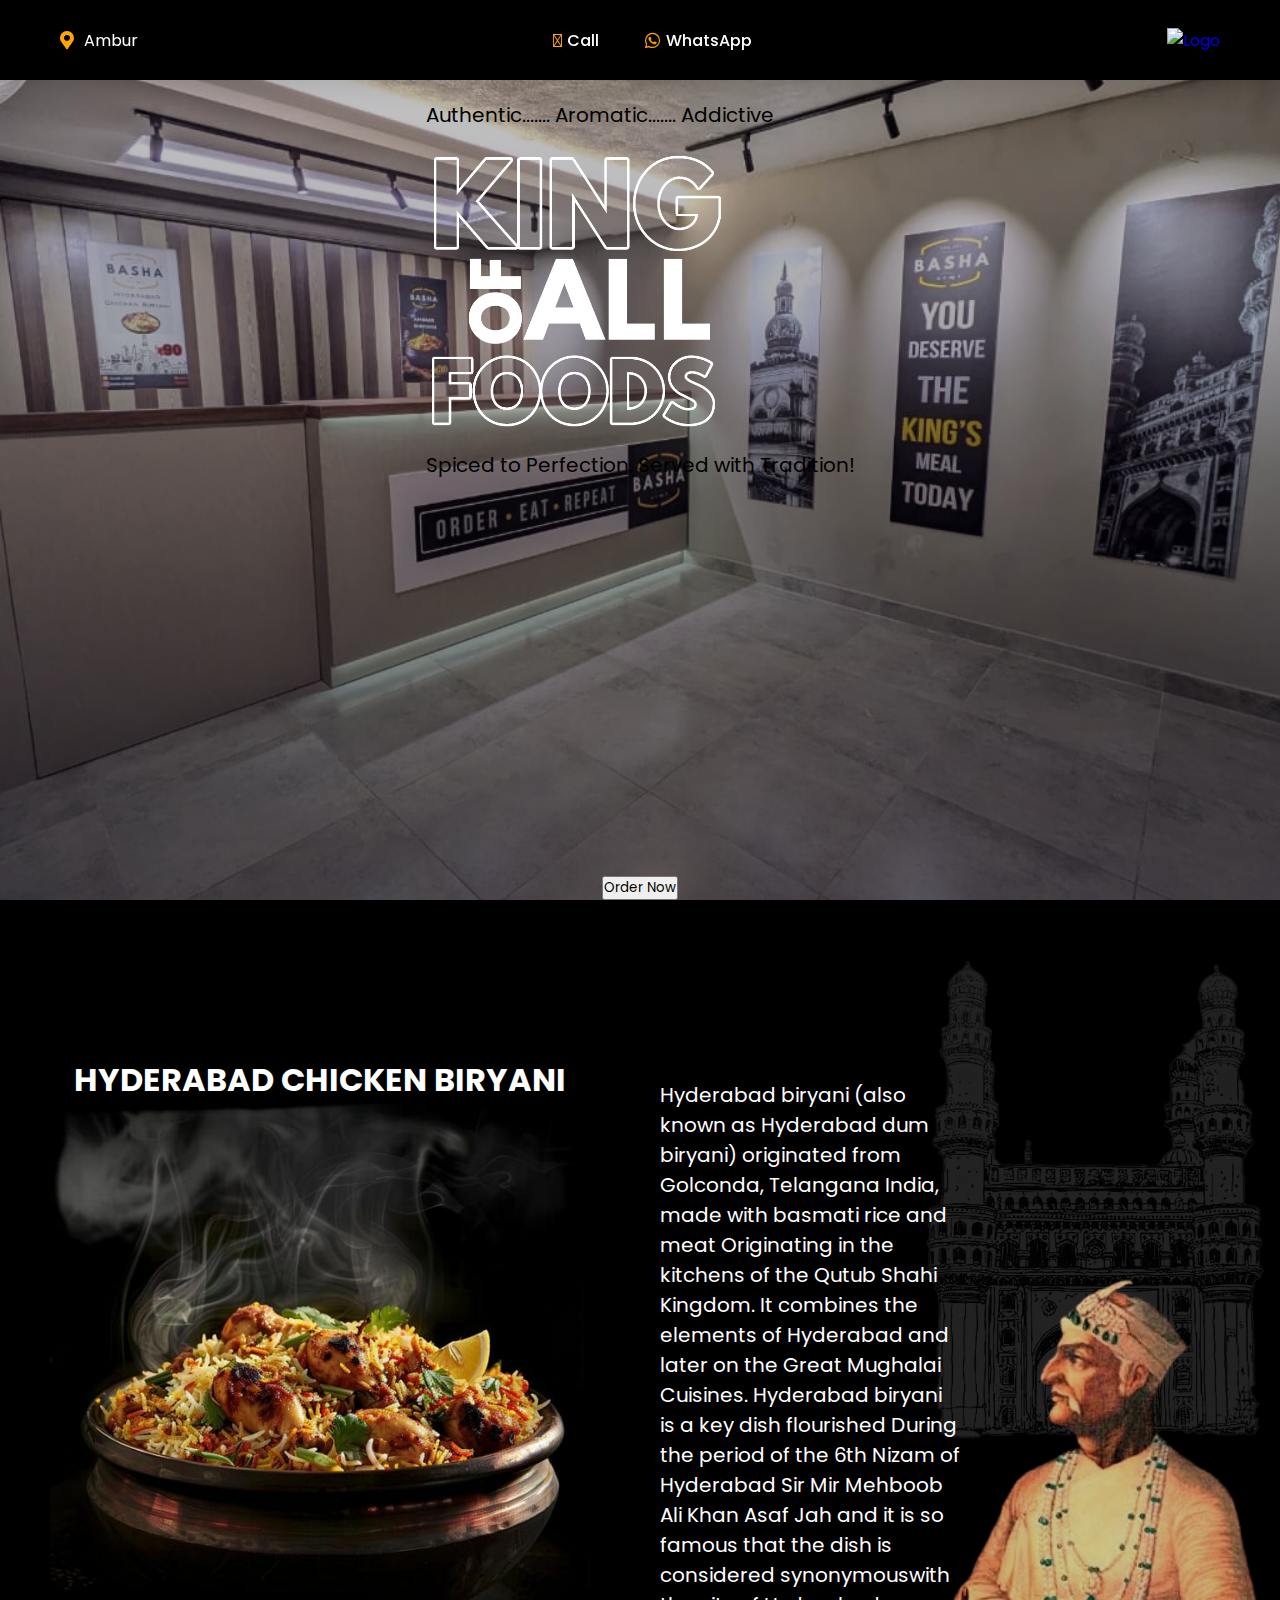
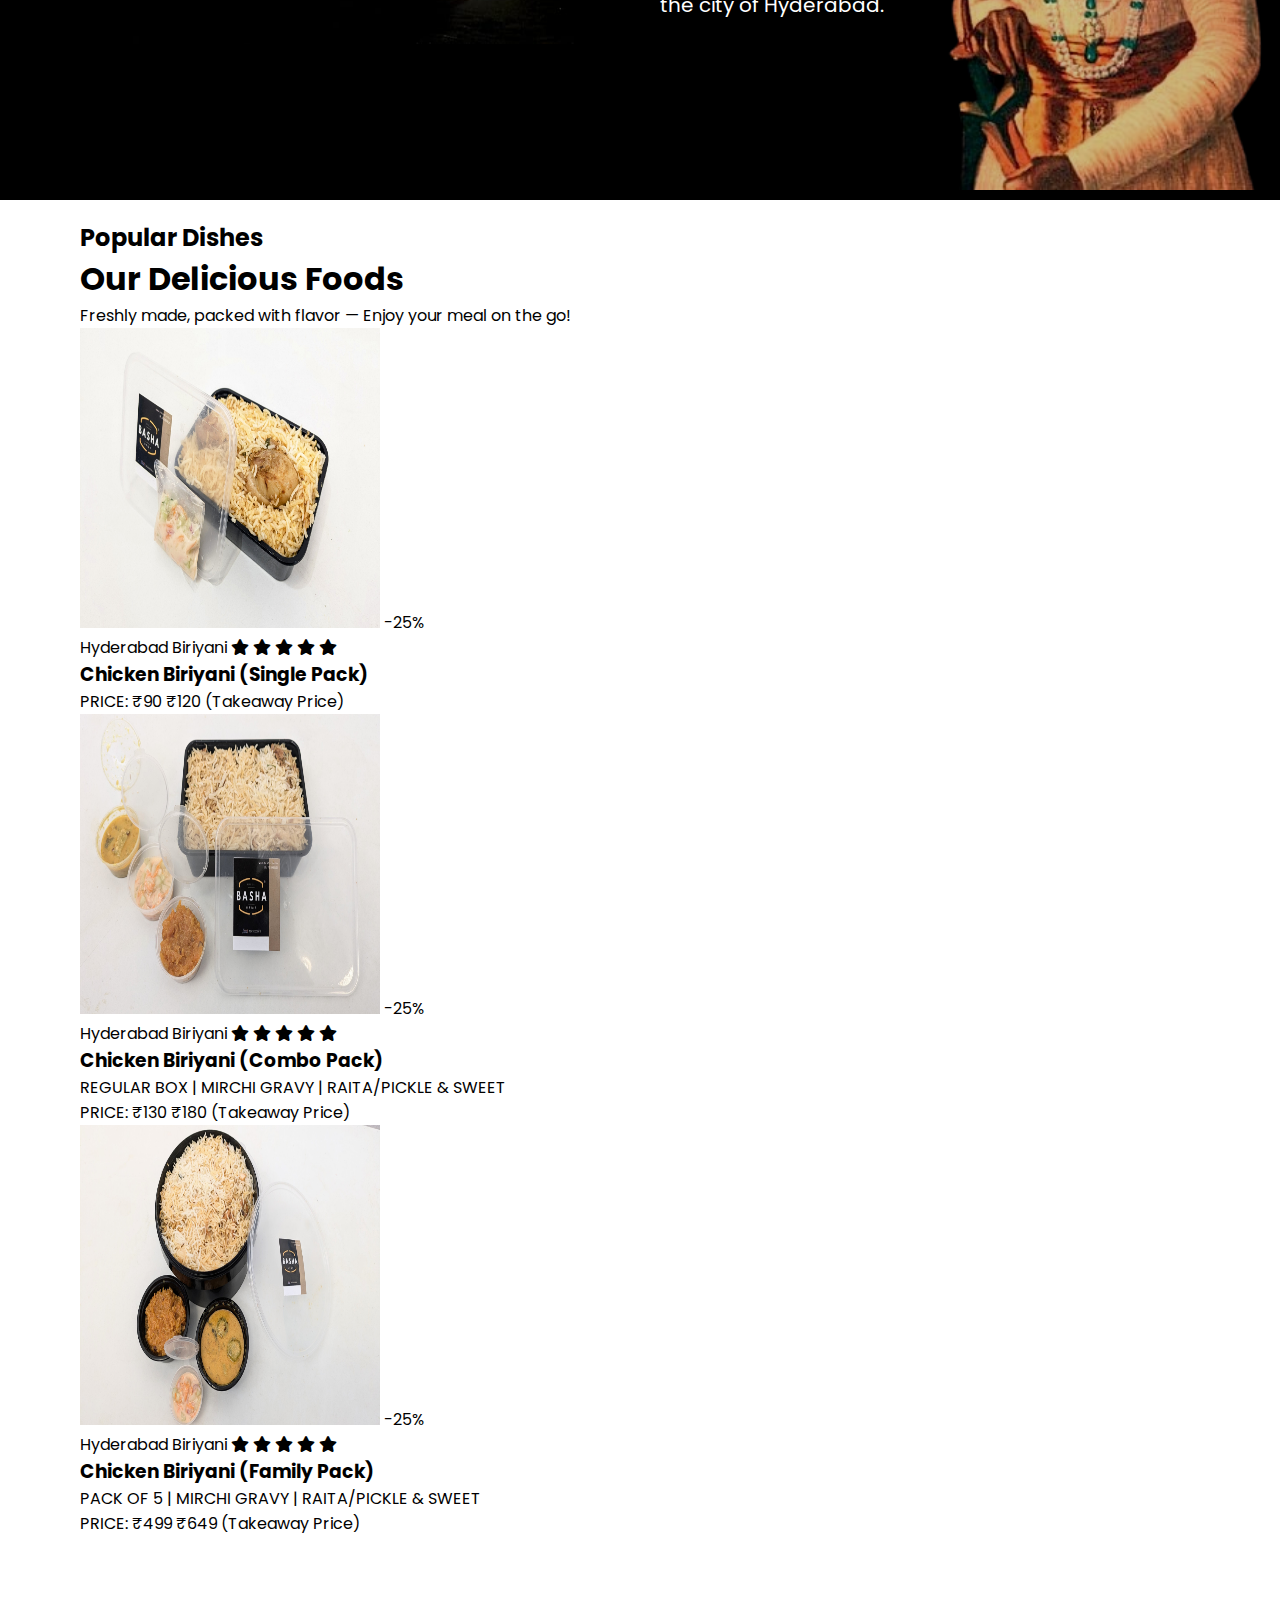
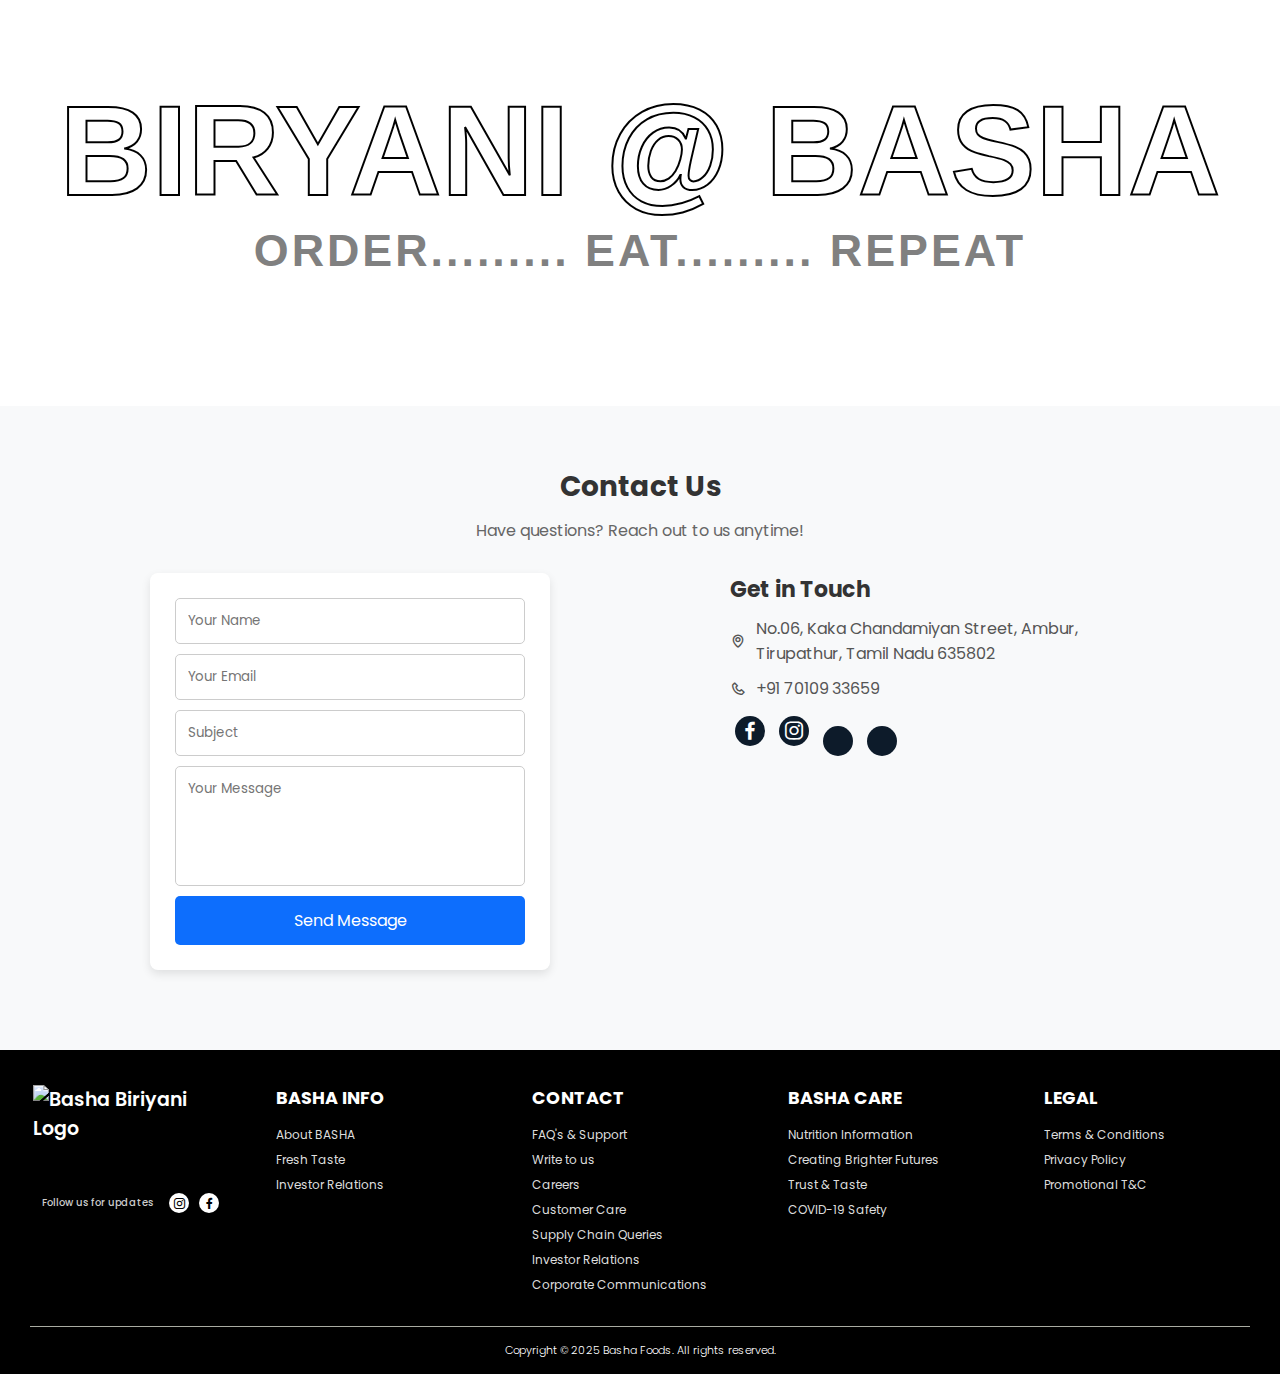
==== commit a3ba18c4: "initial commit" ====
--- a/index.html
+++ b/index.html
@@ -110,9 +110,6 @@
         <div class="banner2-left">
             <h2>HYDERABAD CHICKEN BIRYANI</h2>
             <img src="./Images/Handi Hot.jpg" alt="">
-            <!-- <div class="steam"></div>
-            <div class="steam"></div>
-            <div class="steam"></div> -->
         </div>
         <div class="banner2-right">
             <p>Hyderabad biryani (also known as Hyderabad dum biryani) originated from Golconda, Telangana India, made
@@ -414,9 +411,9 @@
             <div class="footer-section">
                 <h4>BASHA INFO</h4>
                 <ul>
-                    <li><a href="#">About BASHA</a></li>
-                    <li><a href="#">Fresh Taste</a></li>
-                    <li><a href="#">Investor Relations</a></li>
+                    <li><a href="./about.html">About BASHA</a></li>
+                    <li><a href="">Fresh Taste</a></li>
+                    <li><a href="#contact-us">Investor Relations</a></li>
                 </ul>
             </div>
 
@@ -424,23 +421,23 @@
             <div class="footer-section">
                 <h4>CONTACT</h4>
                 <ul>
-                    <li><a href="#">FAQ's & Support</a></li>
-                    <li><a href="#">Write to us</a></li>
-                    <li><a href="#">Careers</a></li>
-                    <li><a href="#">Customer Care</a></li>
-                    <li><a href="#">Supply Chain Queries</a></li>
-                    <li><a href="#">Investor Relations</a></li>
-                    <li><a href="#">Corporate Communications</a></li>
+                    <li><a href="#contact-us">FAQ's & Support</a></li>
+                    <li><a href="#contact-us">Write to us</a></li>
+                    <li><a href="#contact-us">Careers</a></li>
+                    <li><a href="#contact-us">Customer Care</a></li>
+                    <li><a href="#contact-us">Supply Chain Queries</a></li>
+                    <li><a href="#contact-us">Investor Relations</a></li>
+                    <li><a href="#contact-us">Corporate Communications</a></li>
                 </ul>
             </div>
             <!-- Quick Links -->
             <div class="footer-section">
                 <h4>BASHA CARE</h4>
                 <ul>
-                    <li><a href="#">Nutrition Information</a></li>
-                    <li><a href="#">Creating Brighter Futures</a></li>
-                    <li><a href="#">Trust & Taste</a></li>
-                    <li><a href="#">COVID-19 Safety</a></li>
+                    <li><a href="">Nutrition Information</a></li>
+                    <li><a href="">Creating Brighter Futures</a></li>
+                    <li><a href="">Trust & Taste</a></li>
+                    <li><a href="">COVID-19 Safety</a></li>
                 </ul>
             </div>
 
@@ -448,9 +445,9 @@
             <div class="footer-section">
                 <h4>LEGAL</h4>
                 <ul>
-                    <li><a href="#">Terms & Conditions</a></li>
-                    <li><a href="#">Privacy Policy</a></li>
-                    <li><a href="#">Promotional T&C</a></li>
+                    <li><a href="">Terms & Conditions</a></li>
+                    <li><a href="">Privacy Policy</a></li>
+                    <li><a href="">Promotional T&C</a></li>
                 </ul>
             </div>
         </div>
--- a/style.css
+++ b/style.css
@@ -18,6 +18,11 @@
     src: url('./fonts/BebasNeue-Bold.otf') format('opentype');
     font-weight: bold;
     font-style: normal;
+}
+
+@font-face {
+    font-family: 'Calibiri-Regular';
+    src: url('./Fonts/Calibri\ Regular.ttf');
 }
 
 
@@ -314,15 +319,51 @@
 
 /* Navbar and Banner Adjustments */
 
-@media(max-width:1250px) {
+@media(max-width:1440px) {
+    .hero-container {
+        margin-top: 100px !important;
+        height: 100%;
+    }
+
+    .hero-subtitle {
+        font-size: 20px !important;
+    }
+
+    .hero-title-img {
+        height: 300px !important;
+        width: 300px !important;
+    }
+
+    .hero-text {
+        font-size: 20px !important;
+    }
+
     .banner {
         height: 100vh;
     }
 }
 
-@media(max-width:1230px) {
+@media(max-width:1250px) {
     .hero-container {
-        margin-bottom: 1rem !important;
+        margin-top: 100px !important;
+        height: 100%;
+    }
+
+    .hero-subtitle {
+        font-size: 20px !important;
+    }
+
+    .hero-title-img {
+        height: 300px !important;
+        width: 300px !important;
+    }
+
+    .hero-text {
+        font-size: 20px !important;
+    }
+
+    .banner {
+        height: 100vh;
     }
 }
 
@@ -341,19 +382,23 @@
     .location-container i {
         font-size: 18px;
     }
-}
-
-@media(max-width: 1025px) {
-    .hero-title .ht-m {
-        font-size: 80px !important;
-    }
-
-    .hero-title .ht-m1 {
-        font-size: 55px !important;
-    }
-
-    .hero-title .ht-m2 {
-        font-size: 65px !important;
+
+    .hero-container {
+        margin-top: 100px !important;
+        height: 100%;
+    }
+
+    .hero-subtitle {
+        font-size: 20px !important;
+    }
+
+    .hero-title-img {
+        height: 300px !important;
+        width: 300px !important;
+    }
+
+    .hero-text {
+        font-size: 20px !important;
     }
 }
 
@@ -379,6 +424,28 @@
     .logo img {
         width: 80px;
     }
+
+    .hero-container {
+        margin-top: 100px !important;
+        height: 100%;
+    }
+
+    .hero-subtitle {
+        font-size: 16px !important;
+    }
+
+    .hero-title-img {
+        height: 250px !important;
+        width: 250px !important;
+    }
+
+    .hero-text {
+        font-size: 16px !important;
+    }
+
+    .banner {
+        height: 93vh;
+    }
 }
 
 @media (max-width: 890px) {
@@ -415,35 +482,29 @@
         gap: 8px;
         font-size: 12px;
     }
-
-    .banner {
-        height: 650px;
-    }
 }
 
 @media(max-width:768px) {
     .banner {
-        height: 450px;
+        height: 93vh;
     }
 
     .hero-container {
-        padding-top: 30px
+        margin-top: 100px !important;
+        height: 100%;
     }
 
     .hero-subtitle {
-        font-size: 26px !important
-    }
-
-    .hero-title .ht-m {
-        font-size: 60px !important;
-    }
-
-    .hero-title .ht-m1 {
-        font-size: 40px !important;
-    }
-
-    .hero-title .ht-m2 {
-        font-size: 50px !important;
+        font-size: 16px !important;
+    }
+
+    .hero-title-img {
+        height: 250px !important;
+        width: 250px !important;
+    }
+
+    .hero-text {
+        font-size: 16px !important;
     }
 
     .banner-button {
@@ -462,6 +523,10 @@
         padding: 6px 7px;
     }
 
+    .banner {
+        height: 93vh;
+    }
+
     /* Location Section */
     .location-container {
         gap: 8px;
@@ -469,27 +534,21 @@
     }
 
     .hero-container {
-        padding-top: 30px
+        margin-top: 10px !important;
+        height: 100%;
     }
 
     .hero-subtitle {
-        font-size: 24px !important
-    }
-
-    .hero-title .ht-m {
-        font-size: 50px !important;
-    }
-
-    .hero-title .ht-m1 {
-        font-size: 35px !important;
-    }
-
-    .hero-title .ht-m2 {
-        font-size: 40px !important;
+        font-size: 16px !important;
+    }
+
+    .hero-title-img {
+        height: 250px !important;
+        width: 250px !important;
     }
 
     .hero-text {
-        font-size: 20px !important;
+        font-size: 16px !important;
     }
 
     .hero-container button {
@@ -513,23 +572,17 @@
     }
 
     .hero-container {
-        padding-top: 30px
+        /* margin-top: 100px !important; */
+        height: 100%;
     }
 
     .hero-subtitle {
-        font-size: 20px !important
-    }
-
-    .hero-title .ht-m {
-        font-size: 45px !important;
-    }
-
-    .hero-title .ht-m1 {
-        font-size: 30px !important;
-    }
-
-    .hero-title .ht-m2 {
-        font-size: 35px !important;
+        font-size: 16px !important;
+    }
+
+    .hero-title-img {
+        height: 250px !important;
+        width: 250px !important;
     }
 
     .hero-text {
@@ -580,7 +633,7 @@
     }
 
     .hero-container {
-        margin-top: 100px !important;
+        /* margin-top: 100px !important; */
         height: 100%;
     }
 
@@ -594,11 +647,6 @@
     }
 
     .hero-text {
-        font-size: 12px !important;
-    }
-
-    .banner-btn {
-        padding: 7px !important;
         font-size: 12px !important;
     }
 }
@@ -1611,4 +1659,92 @@
 
 .checkout-btn:hover {
     background-color: #084298;
+}
+
+/* for About Basha */
+
+main {
+    padding-top: 100px;
+    display: flex;
+    flex-direction: column;
+    justify-content: center;
+    align-items: center;
+}
+
+main>h3 {
+    color: #000;
+    font-size: 2rem;
+    letter-spacing: 2px;
+    /* padding-top: 8%; */
+    text-align: center;
+}
+
+main .aboutContainer .imgBox {
+    margin-top: 10px;
+    margin-bottom: 10px;
+    width: 100%;
+    height: 100%;
+}
+
+main .aboutContainer .imgBox img {
+    width: 100%;
+    height: 80vh;
+}
+
+main .aboutContainer .contentBox {
+    width: 100%;
+    display: flex;
+    justify-content: center;
+    align-items: center;
+}
+
+main .aboutContainer .contentBox .text {
+    font-family: 'Calibiri-Regular';
+    font-size: 20px;
+    max-width: 60%;
+    margin-top: 2%;
+    margin-bottom: 4%;
+    text-align: center;
+}
+
+@media(max-width:1000px) {
+    main .aboutContainer .imgBox img {
+        height: 70vh;
+    }
+}
+
+@media(max-width:900px) {
+    main .aboutContainer .imgBox img {
+        height: 65vh;
+    }
+
+    main .aboutContainer .contentBox .text {
+        max-width: 80%;
+    }
+}
+
+@media(max-width:768px) {
+    main>h3 {
+        font-size: 1.5rem;
+    }
+
+    main .aboutContainer .imgBox img {
+        height: 65vh;
+    }
+
+    main .aboutContainer .contentBox .text {
+        max-width: 80%;
+        font-size: 16px;
+    }
+}
+
+@media(max-width:425px) {
+    main .aboutContainer .imgBox img {
+        height: 50vh;
+    }
+
+    main .aboutContainer .contentBox .text {
+        max-width: 90%;
+        font-size: 12px;
+    }
 }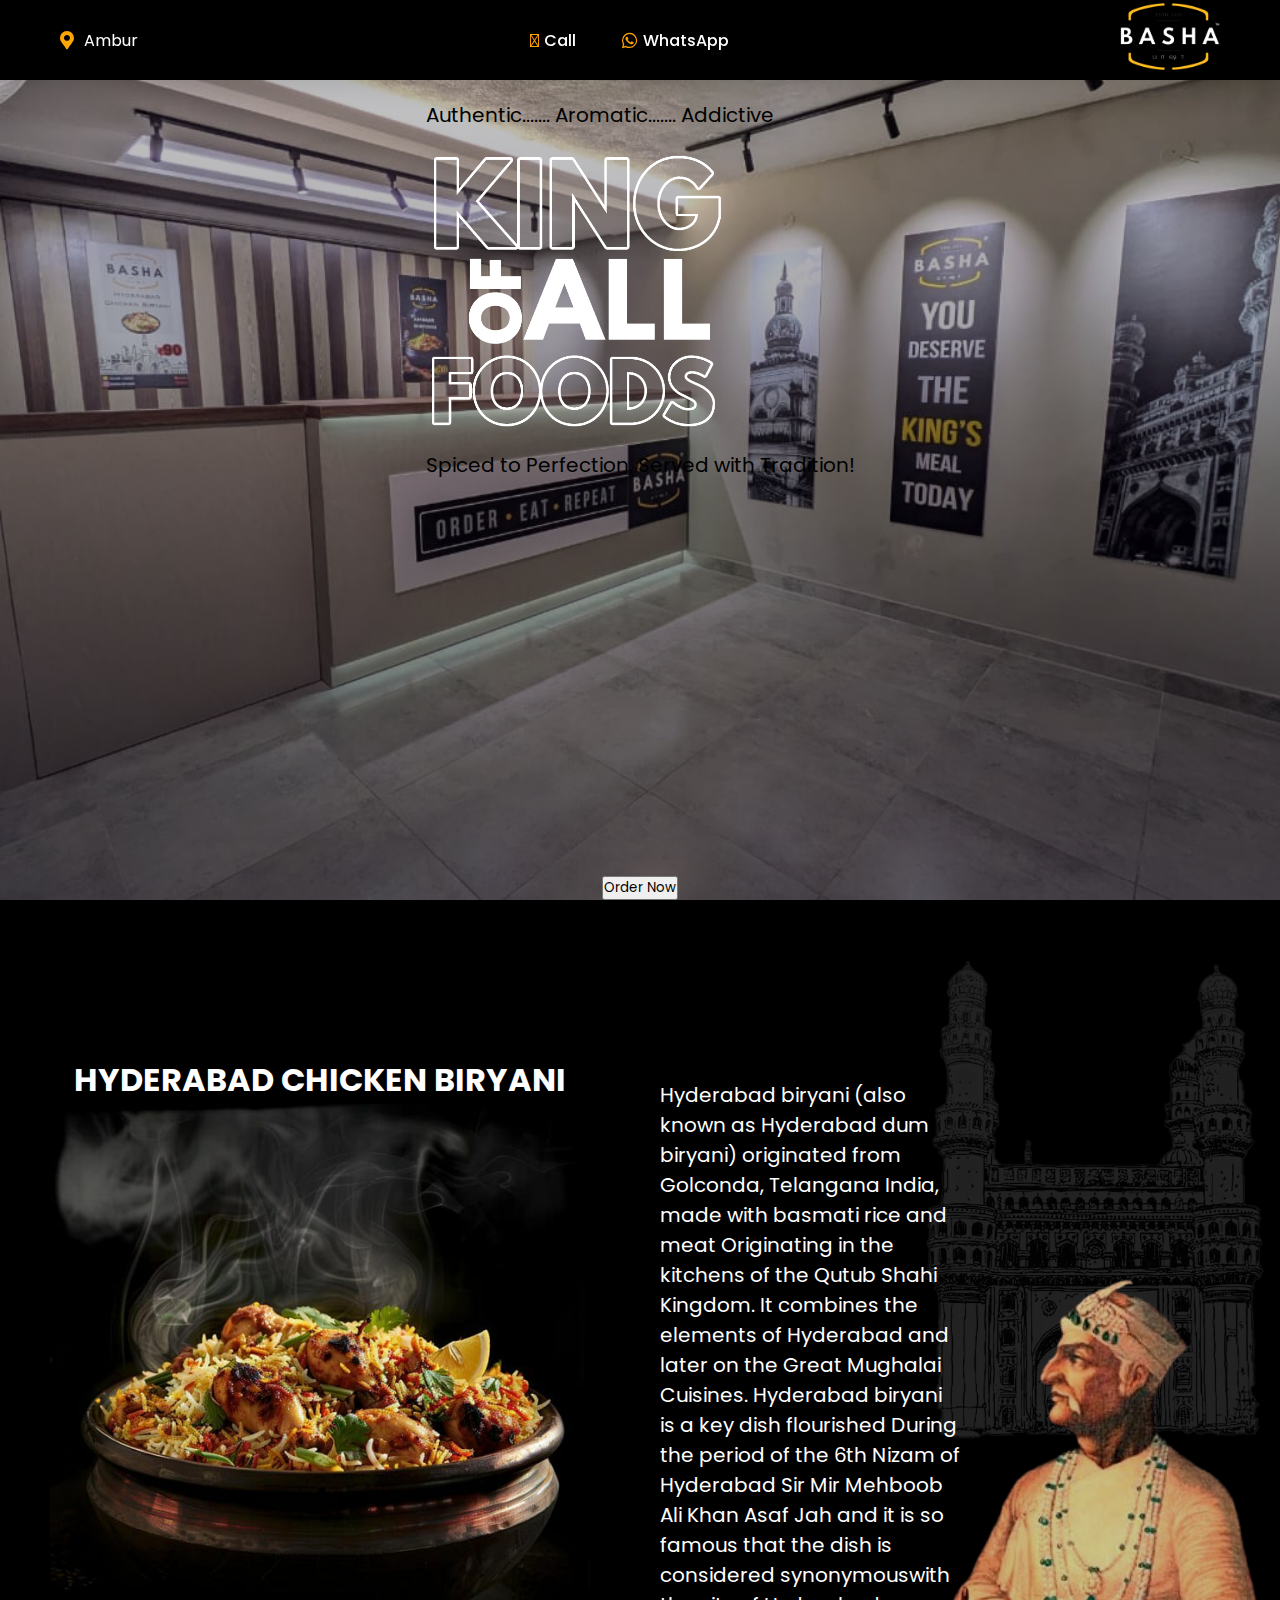
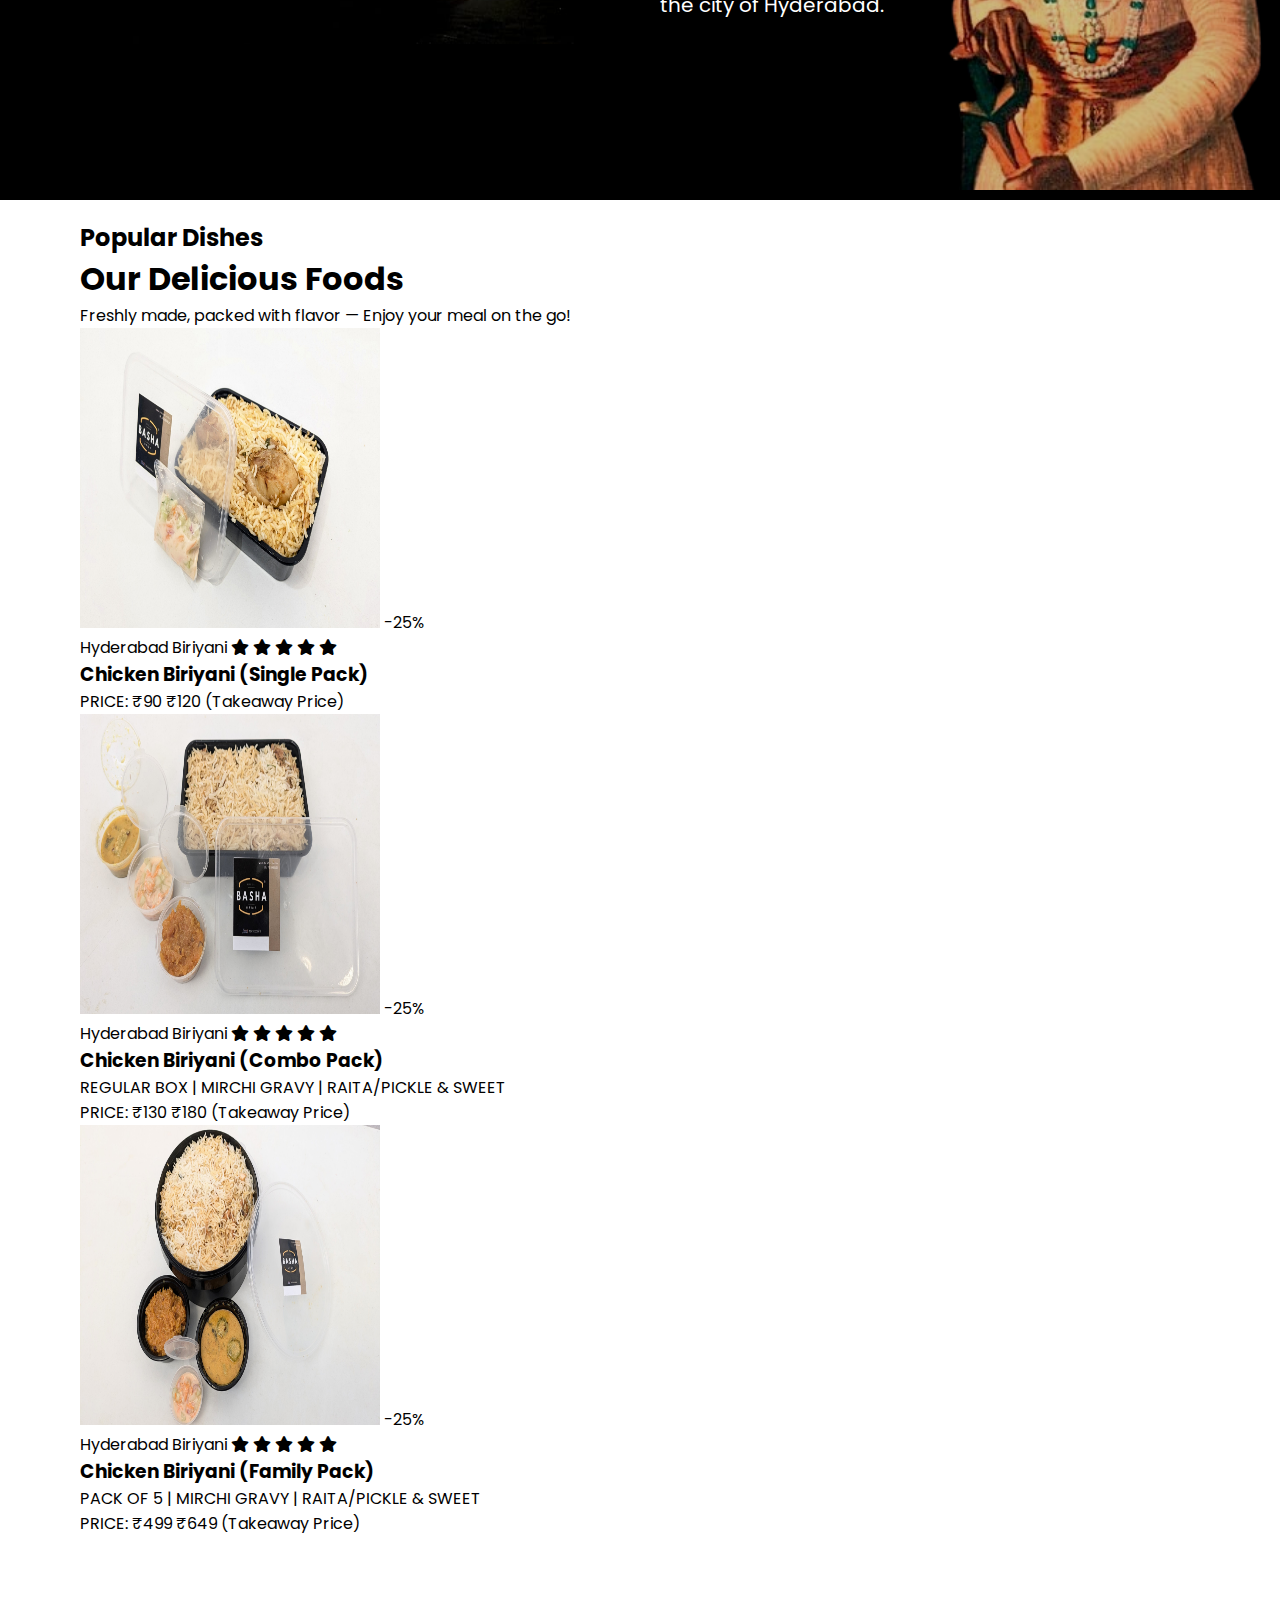
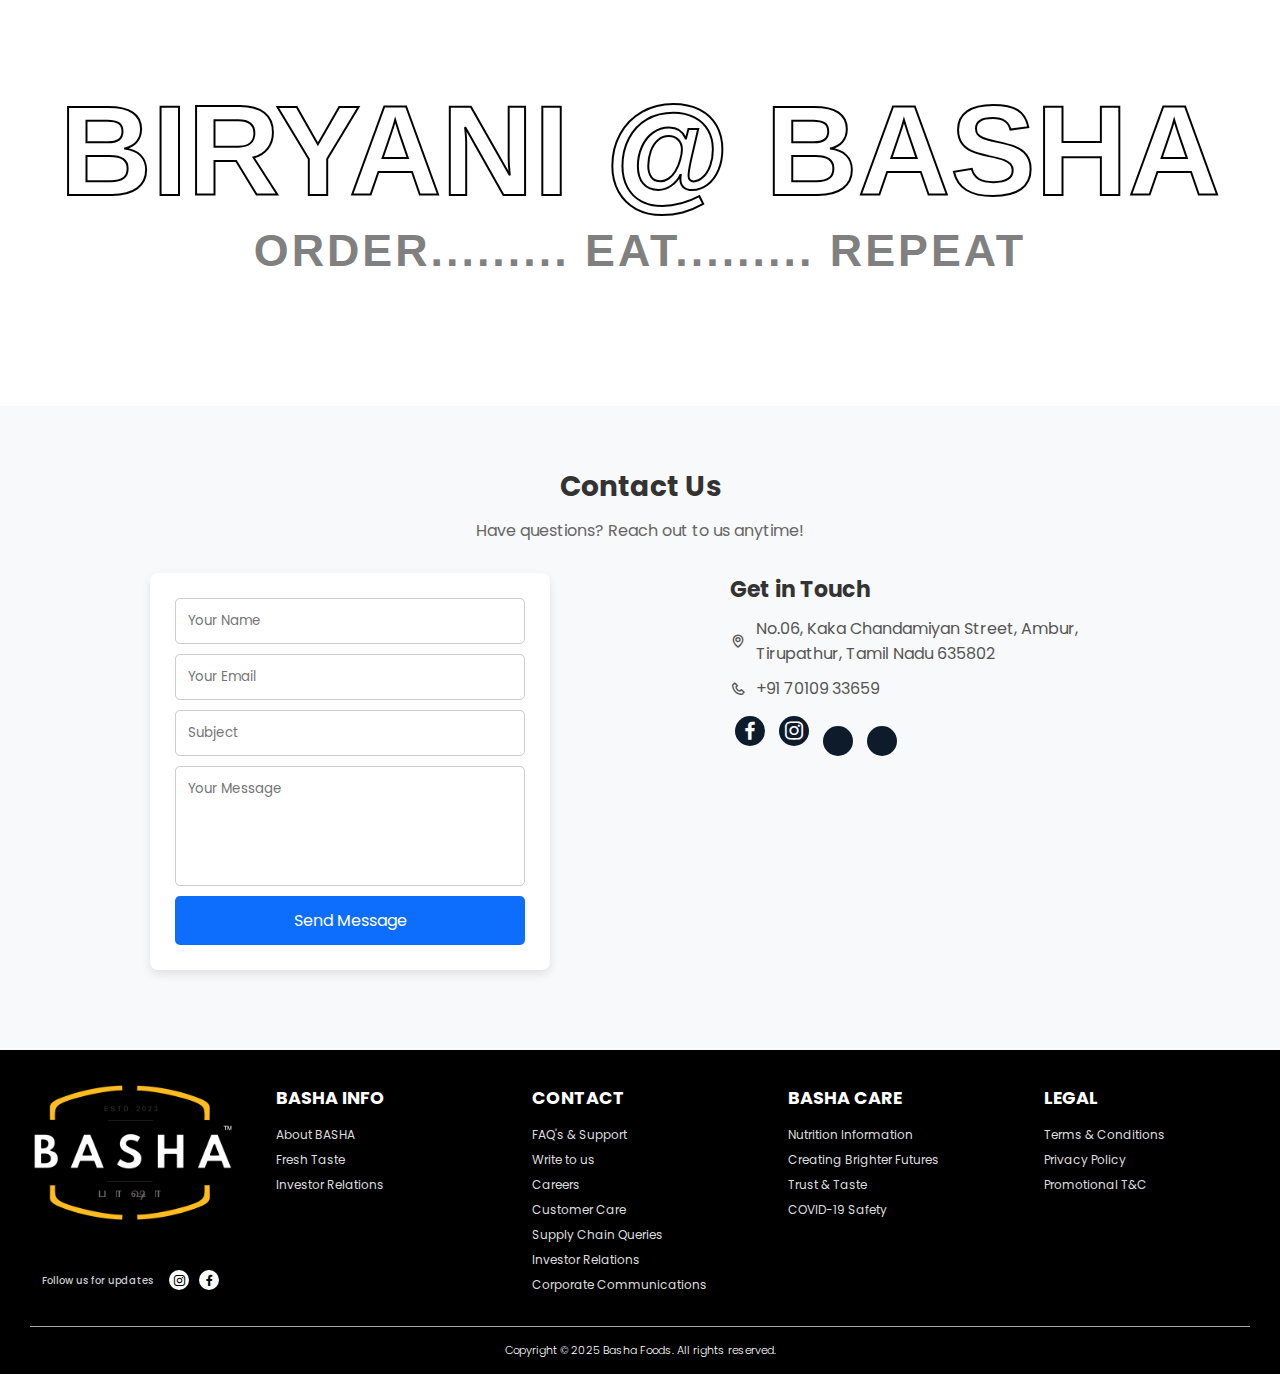
==== commit a525c842: "update" ====
--- a/index.html
+++ b/index.html
@@ -5,7 +5,7 @@
     <meta charset="UTF-8">
     <meta name="viewport" content="width=device-width, initial-scale=1.0">
     <title>Basha Biriyani</title>
-    <link rel="icon" type="image/x-icon" href="/images/logo.png">
+    <link rel="icon" type="image/x-icon" href="/Images/logo-min.png">
     <link rel="stylesheet" href="style.css">
     <link rel="preconnect" href="https://fonts.googleapis.com">
     <link rel="preconnect" href="https://fonts.gstatic.com" crossorigin>
@@ -40,13 +40,13 @@
 
         <!-- Logo -->
         <a href="/" class="logo">
-            <img src="./images/Basha Transparent Logo R.png" alt="Logo">
+            <img src="./Images/logo-min.png" alt="Logo">
         </a>
     </nav>
     <section class="banner">
         <img src="./Images/Banner.png" alt="Banner Image"> <!--For Desktop/Laptop and Tab-->
         <video src="./Images/Banner Video.mp4" alt="Banner Video" loop autoplay muted
-            class="banner-vid"></video><!--For Desktop/Laptop and Tab-->
+            class="banner-vid"></video><!--For Mobile-->
         <div class="content" id="home">
             <div class="container relative text-white mr-auto my-auto px-4 flex flex-col justify-center hero-container">
                 <p class="text-yellow-500 text-xl tracking-[1px] mb-3 hero-subtitle font-semibold">
@@ -392,7 +392,7 @@
             <div class="footer-section about-section">
                 <div class="detail-content">
                     <a href="/" class="footer-logo">
-                        <img src="images/logo.png" alt="Basha Biriyani Logo">
+                        <img src="Images/logo-min.png" alt="Basha Biriyani Logo">
                     </a>
                     <div class="follow-apps">
                         <p class="follow-apps-text">Follow us for updates</p>
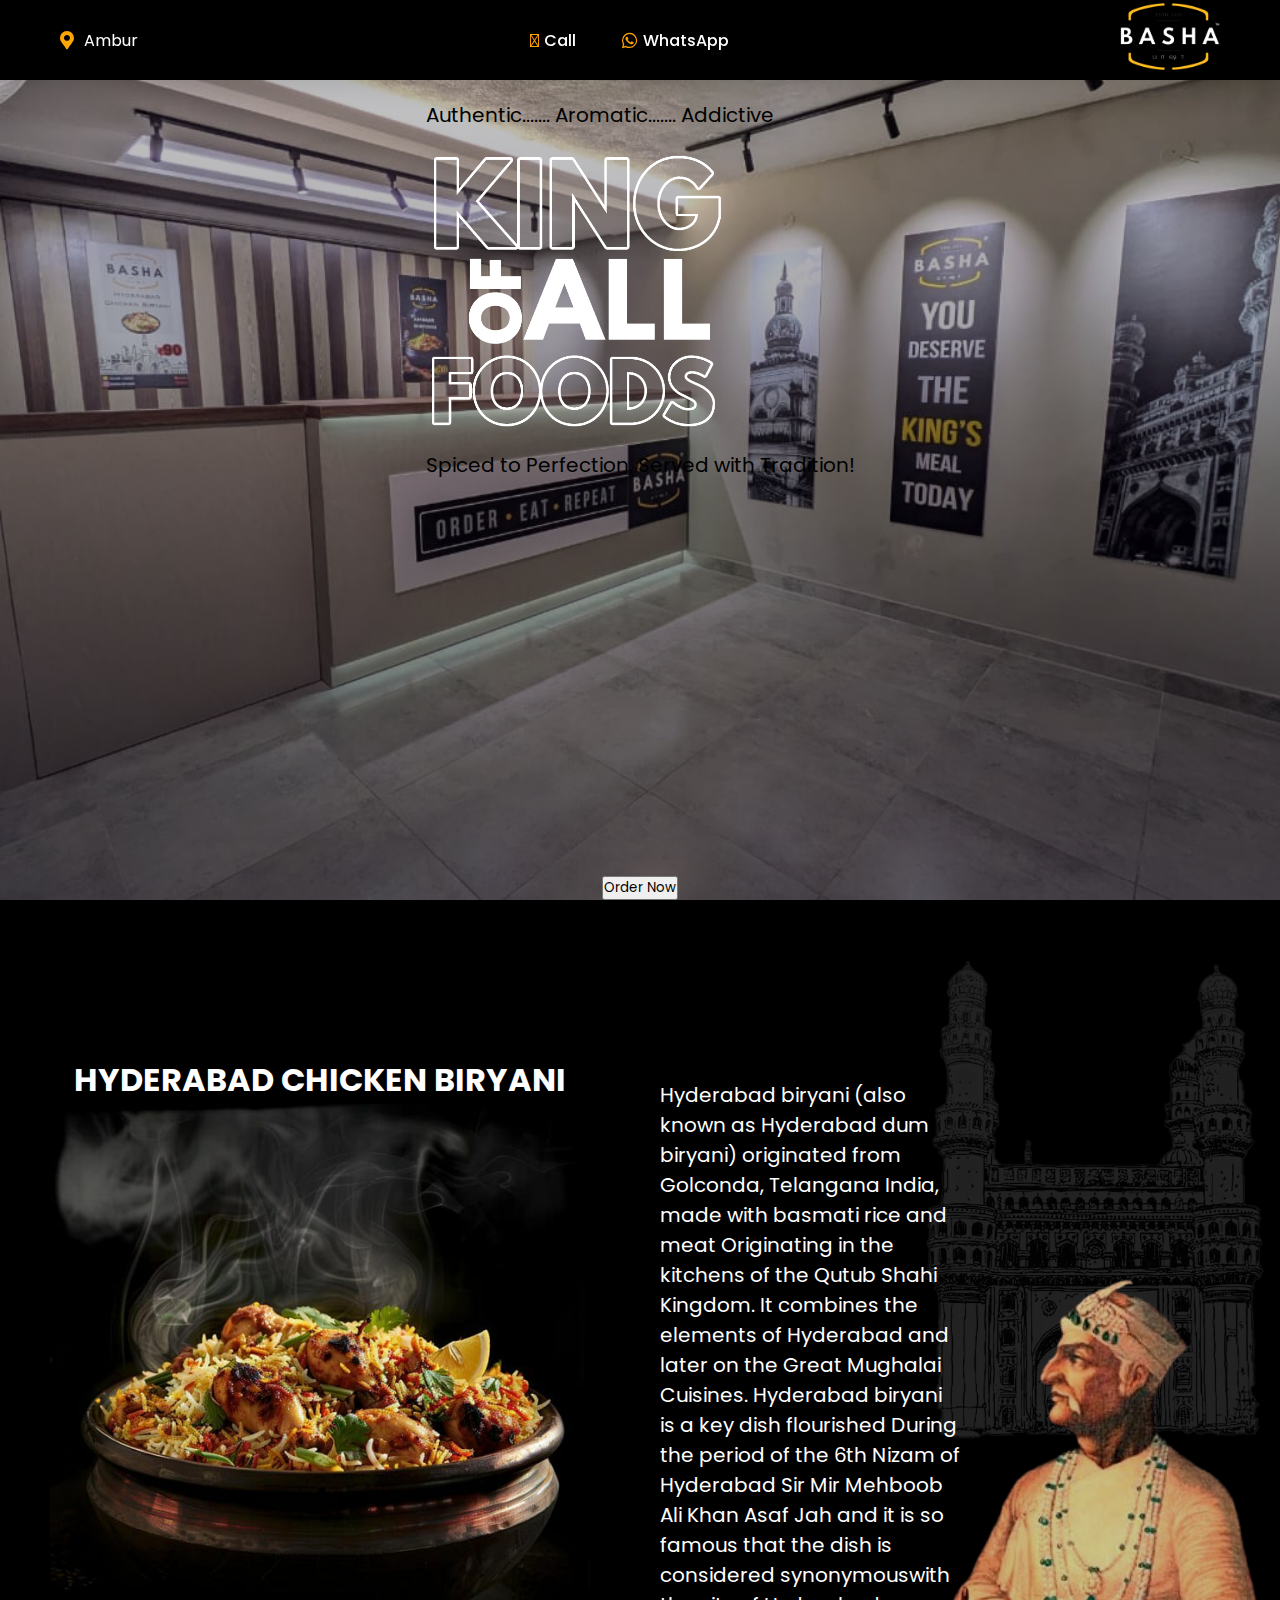
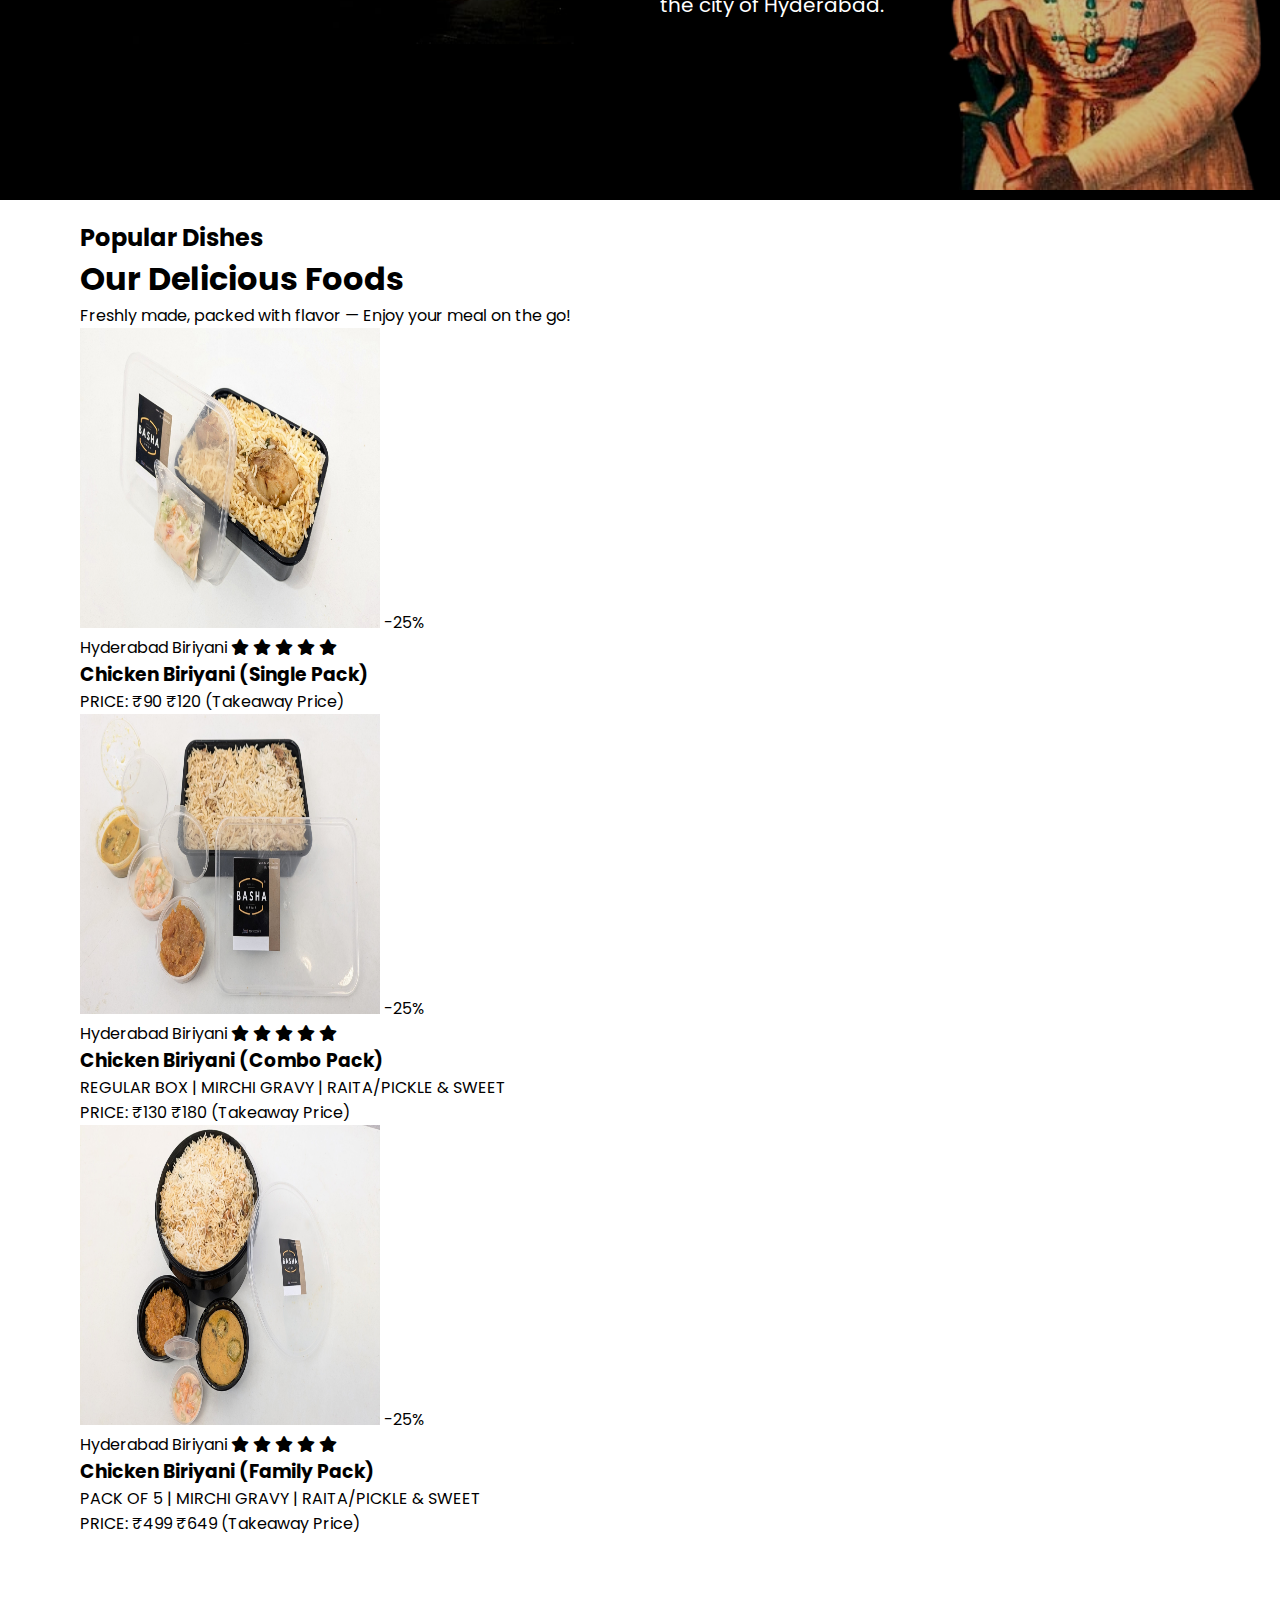
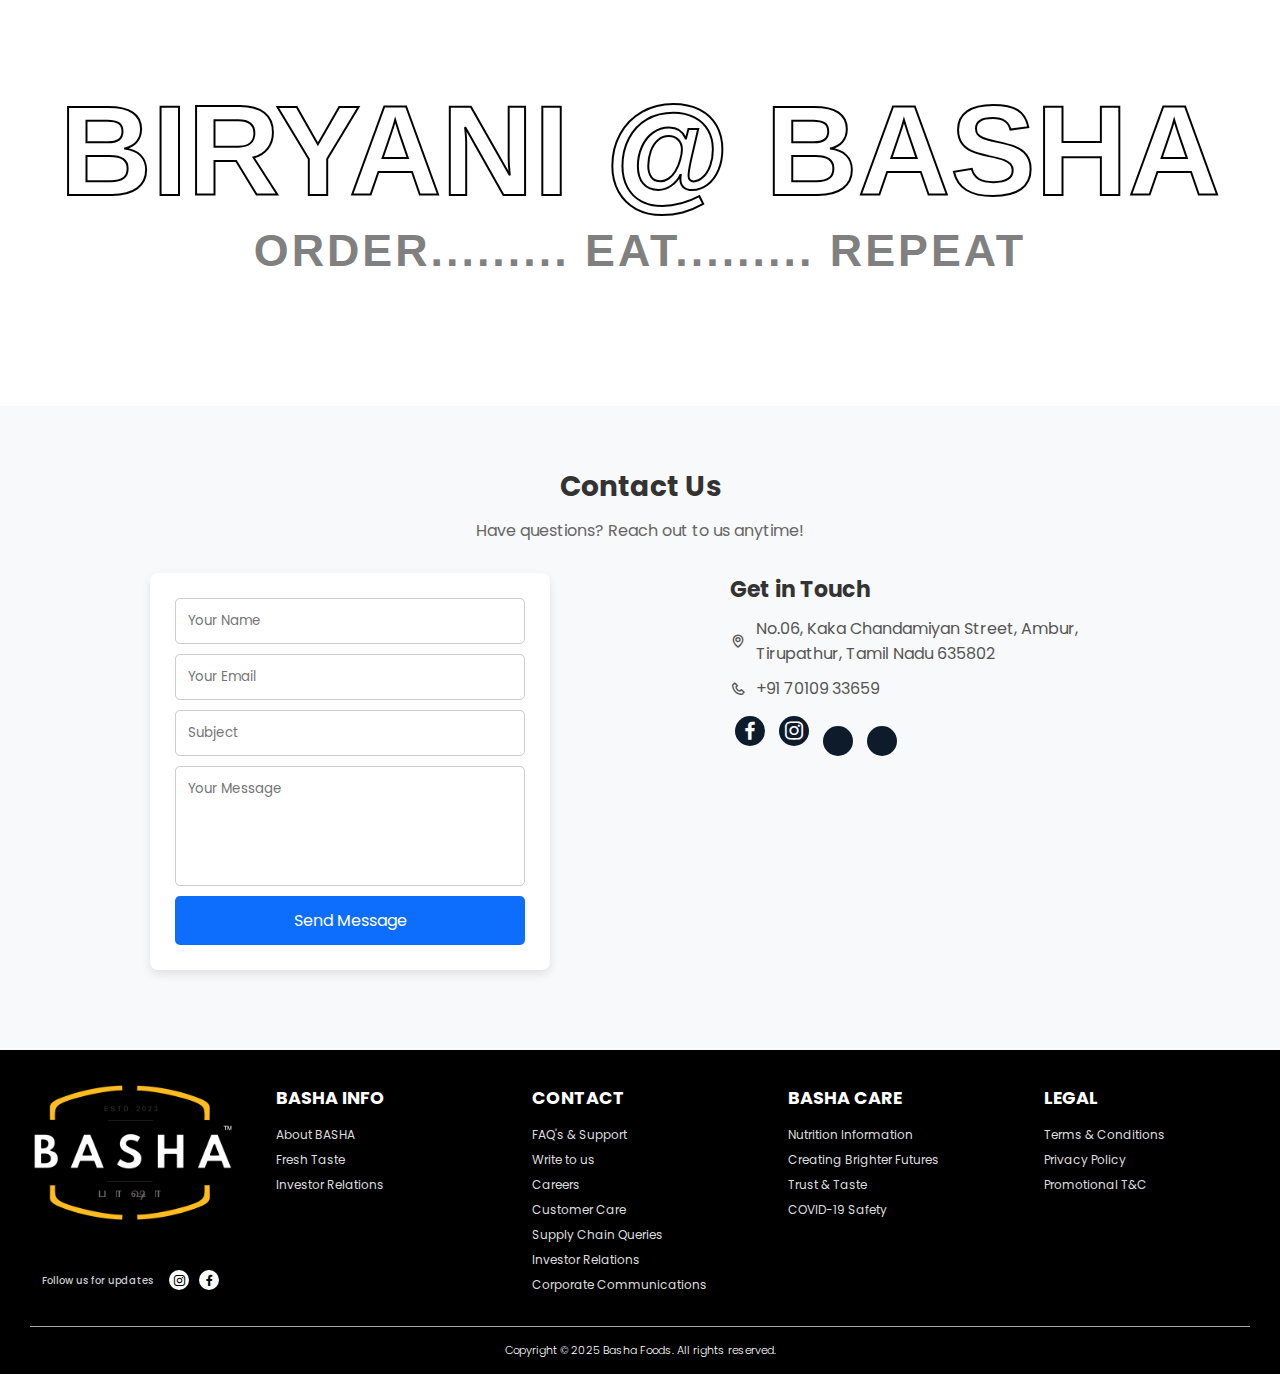
==== commit de23245c: "changes made" ====
--- a/index.html
+++ b/index.html
@@ -4,11 +4,20 @@
 <head>
     <meta charset="UTF-8">
     <meta name="viewport" content="width=device-width, initial-scale=1.0">
-    <title>Basha Biriyani</title>
+    <meta name="keywords"
+        content="Hyderabad Biryani, Ambur Biriyani, Dum Biryani, Mutton Biryani, Chicken Biryani, Beef Biryani, Basha Biryani, Best Biryani, Biryani Near Me, Ambur Biriyani">
+    <meta name="description"
+        content="Order authentic Hyderabad Dum Biryani online—rich in spices, aroma, and traditional flavors. Enjoy perfectly cooked mutton, chicken, and beef biryani, made fresh daily. Experience the best Hyderabad biryani — order now!">
+    <title>Basha Biriyani - King of all foods</title>
     <link rel="icon" type="image/x-icon" href="/Images/logo-min.png">
     <link rel="stylesheet" href="style.css">
     <link rel="preconnect" href="https://fonts.googleapis.com">
     <link rel="preconnect" href="https://fonts.gstatic.com" crossorigin>
+    <!-- Preloading Banner Image -->
+    <link rel="preload" as="image" href="./Images/Banner.png">
+
+    <!-- Preloading Banner Video -->
+    <link rel="preload" as="video" href="./Images/Banner Video.mp4" type="video/mp4">
     <link rel="stylesheet"
         href="https://fonts.googleapis.com/css2?family=Paytone+One&family=Poppins:wght@100;200;300;400;500;600;700;800;900&display=swap">
     <link rel="stylesheet"
@@ -318,25 +327,9 @@
     <div class="logo-container">
         <div class="main-text">BIRYANI @ BASHA</div>
         <div class="sub-text">ORDER......... EAT......... REPEAT</div>
-        <img src="./Images/Order_Eat_Repeat-transparent.png" alt="Order_Eat_Repeat-transparent" class="BB_img">
+        <img src="./Images/Order_Eat_Repeat-transparent.png" loading="lazy" alt="Order_Eat_Repeat-transparent"
+            class="BB_img">
     </div>
-
-    <!-- <section class="gallery-section">
-        <h2>Gallery</h2>
-        <div class="gallery">
-            <img src="./Images/food-menu-1.png" alt="Dish 1" onclick="openLightbox(this)">
-            <img src="./Images/food-menu-2.png" alt="Dish 2" onclick="openLightbox(this)">
-            <img src="./Images/food-menu-3.png" alt="Dish 3" onclick="openLightbox(this)">
-            <img src="./Images/food-menu-4.png" alt="Dish 4" onclick="openLightbox(this)">
-            <img src="./Images/food-menu-5.png" alt="Dish 5" onclick="openLightbox(this)">
-            <img src="./Images/food-menu-6.png" alt="Dish 6" onclick="openLightbox(this)">
-        </div>
-
-        <div class="lightbox" id="lightbox" onclick="closeLightbox()">
-            <img id="lightbox-img" src="" alt="">
-        </div>
-
-    </section> -->
 
     <section class="contact" id="contact-us">
         <div class="containers">
@@ -346,7 +339,7 @@
             <div class="contact-content">
                 <!-- Contact Form -->
                 <form id="contactForm" class="contact-form"
-                    action="https://script.google.com/macros/s/AKfycbxVjYHW3xx8qiZl38CVk2-orXgTkNYqlssH7TMFkIymUL1asFYrOlC6OClbYGTJSrvW/exec"
+                    action="https://script.google.com/macros/s/AKfycbz2Vg0bxFed81MGPbcFUGh4LVCy97HjkJB4bGCo0884WAMCNNR50SIS9on2xJJ1_K-h/exec"
                     method="POST">
                     <input type="text" name="name" placeholder="Your Name" required>
                     <input type="email" name="email" placeholder="Your Email" required>
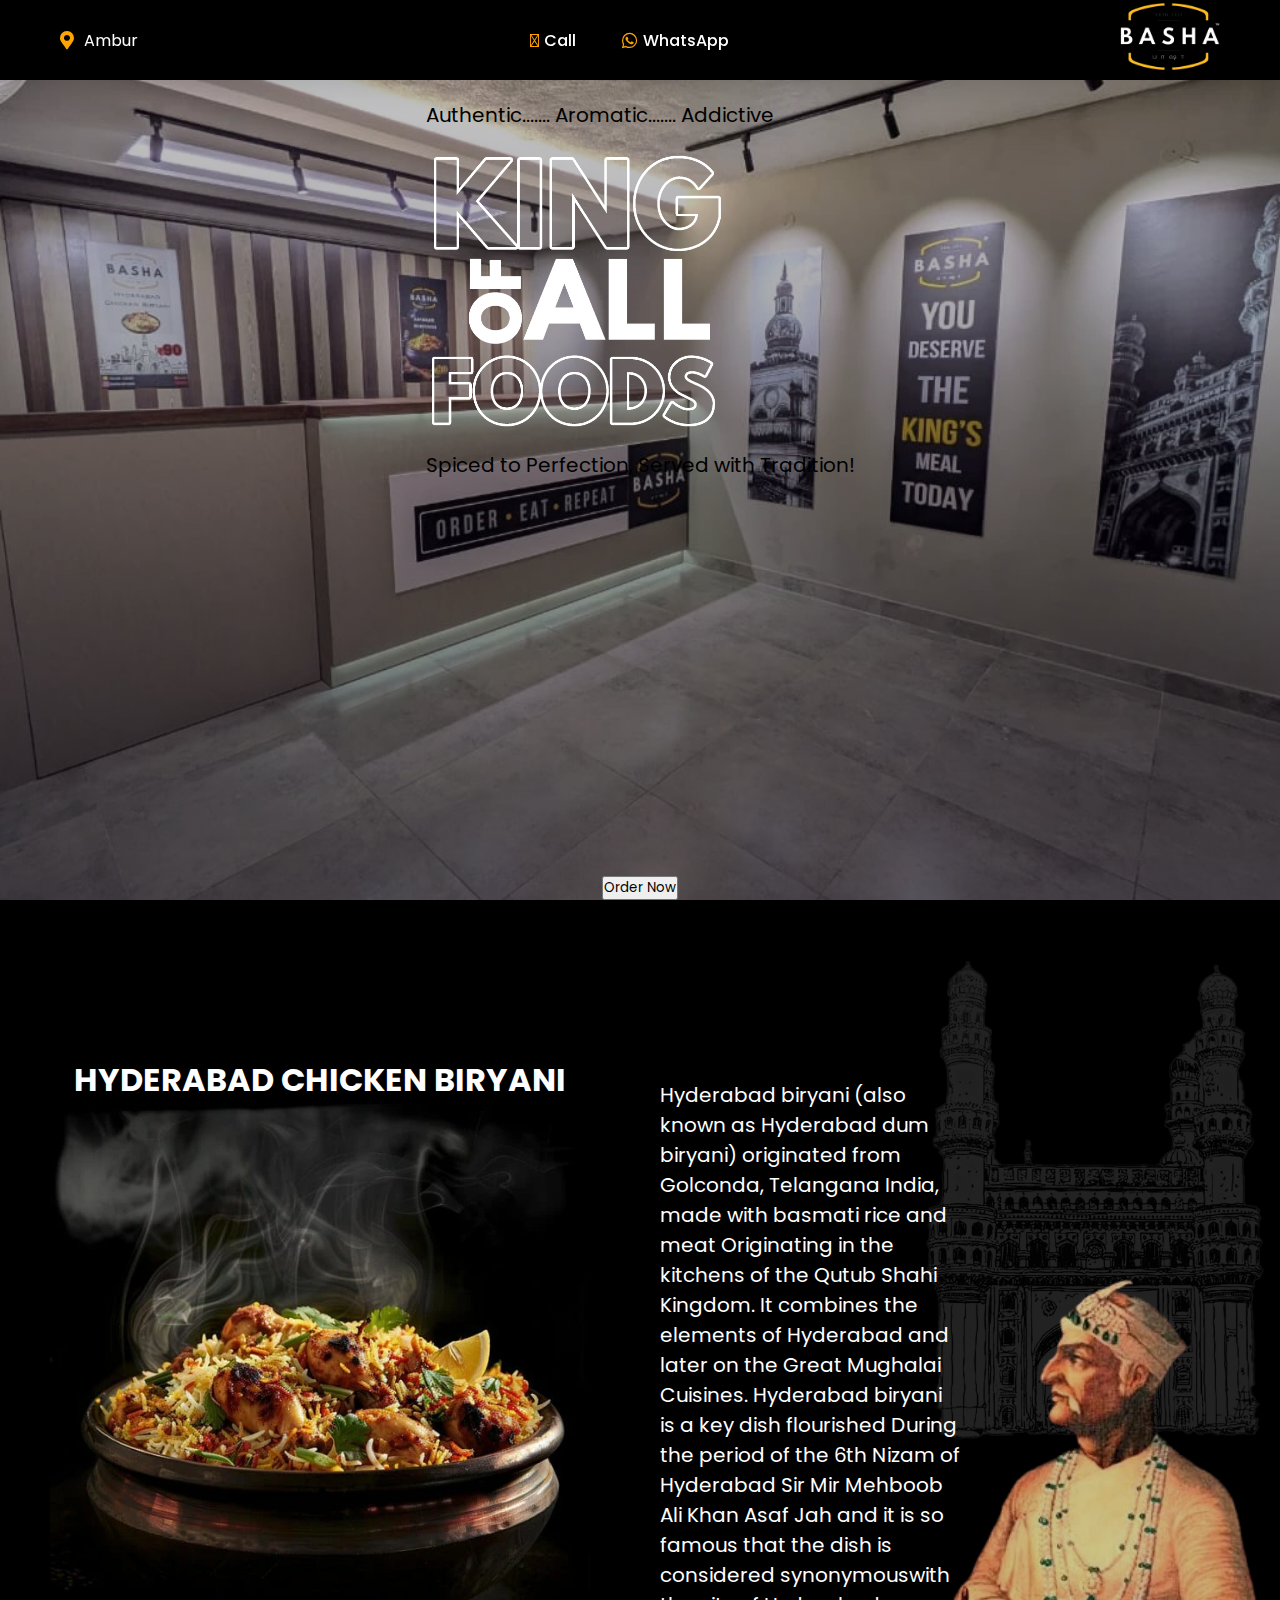
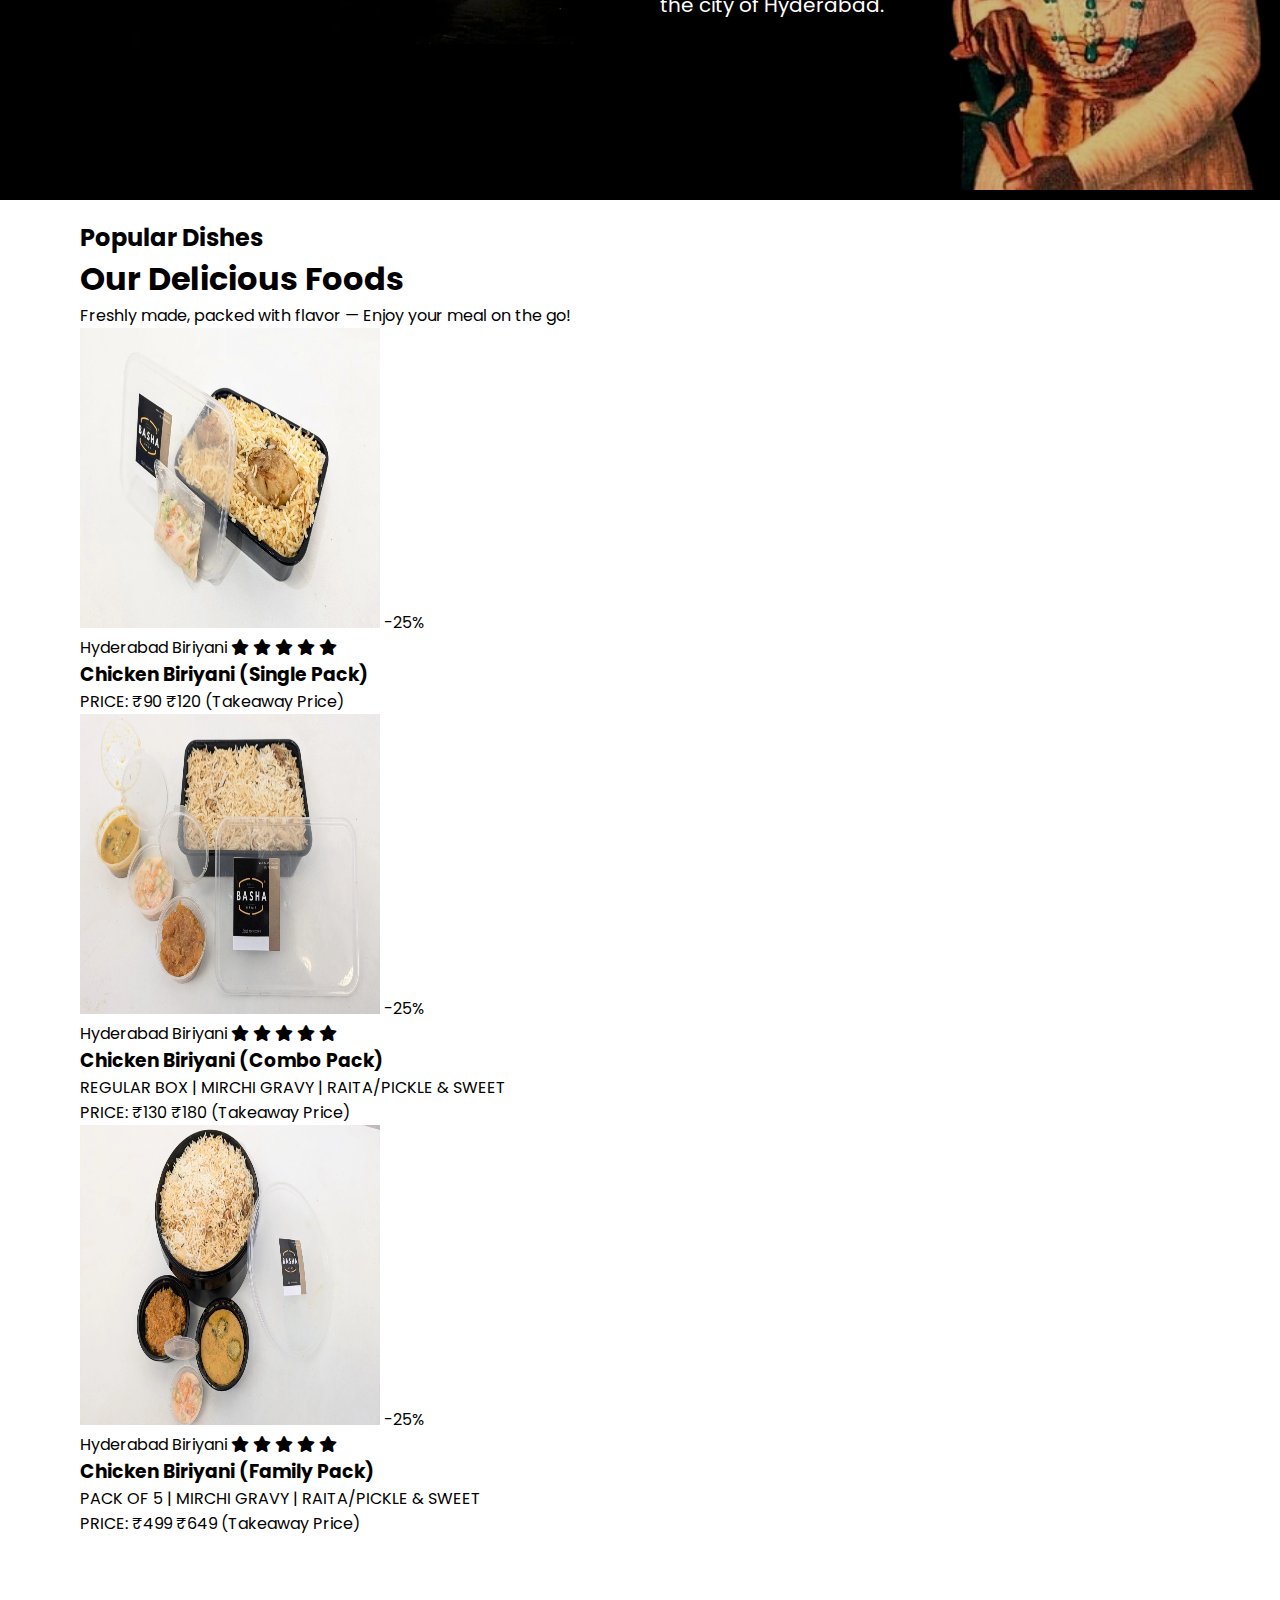
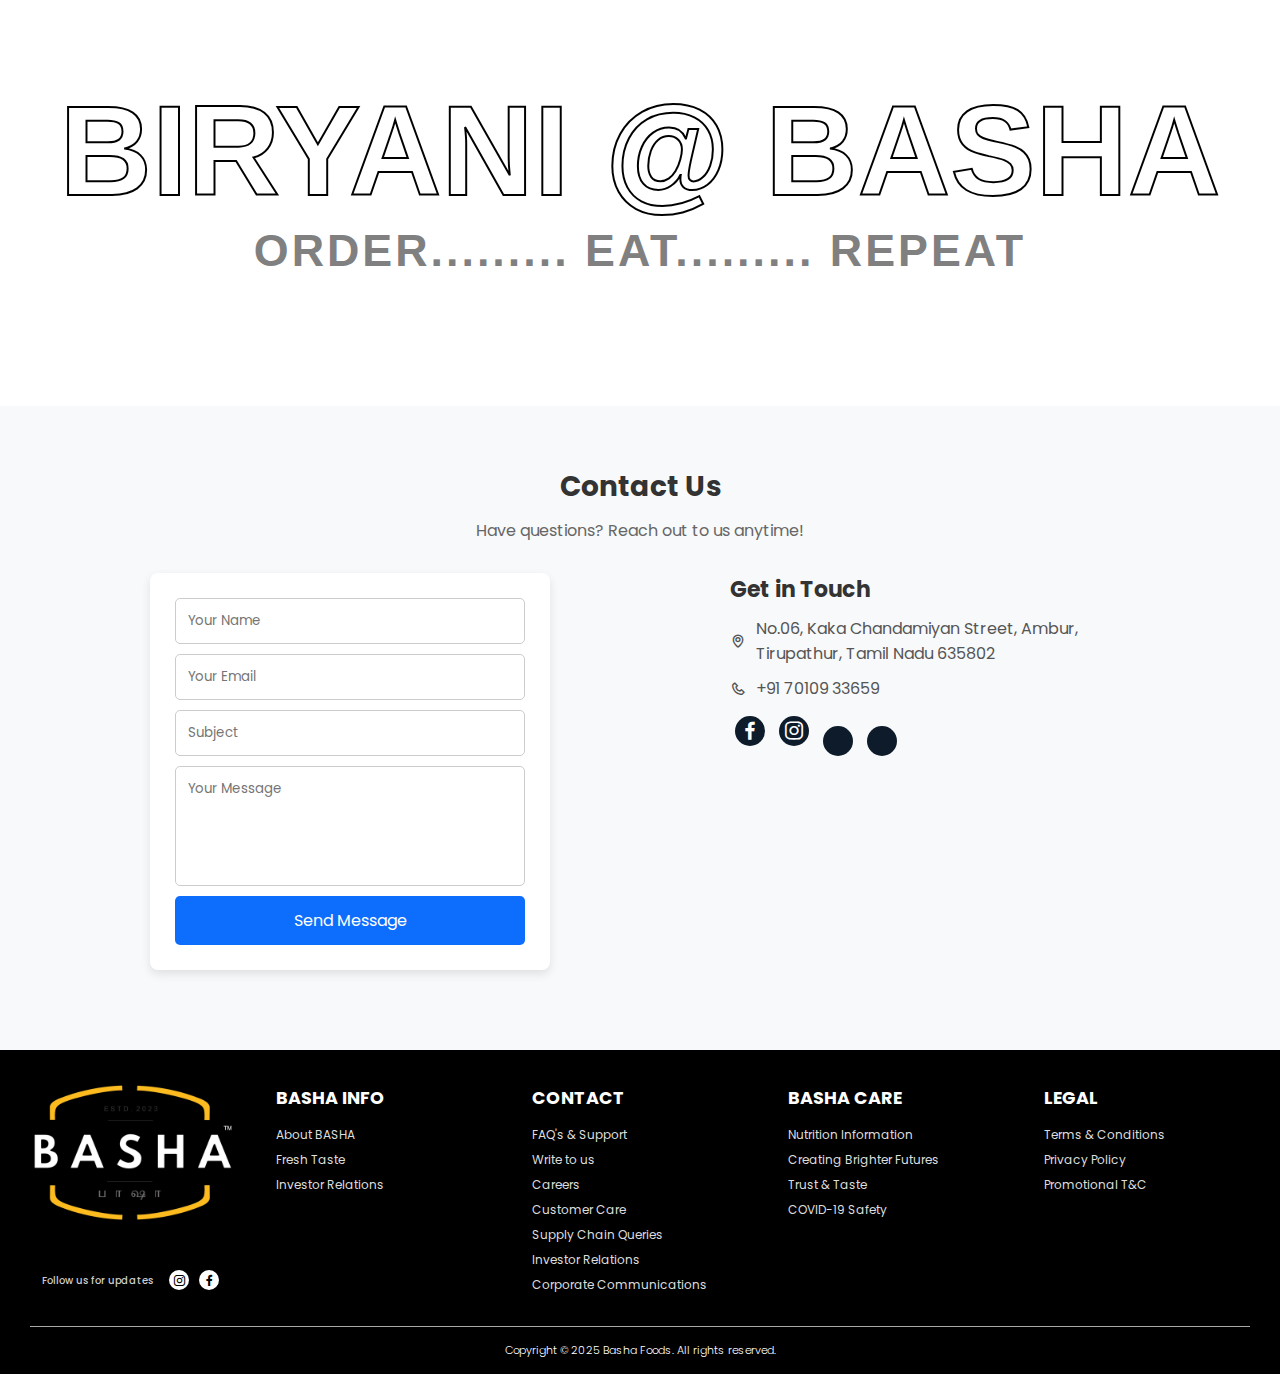
==== commit 6268655f: "changes update" ====
--- a/index.html
+++ b/index.html
@@ -9,15 +9,15 @@
     <meta name="description"
         content="Order authentic Hyderabad Dum Biryani online—rich in spices, aroma, and traditional flavors. Enjoy perfectly cooked mutton, chicken, and beef biryani, made fresh daily. Experience the best Hyderabad biryani — order now!">
     <title>Basha Biriyani - King of all foods</title>
-    <link rel="icon" type="image/x-icon" href="/Images/logo-min.png">
+    <link rel="icon" type="image/x-icon" href="/Images/logo-min.webp">
     <link rel="stylesheet" href="style.css">
     <link rel="preconnect" href="https://fonts.googleapis.com">
     <link rel="preconnect" href="https://fonts.gstatic.com" crossorigin>
     <!-- Preloading Banner Image -->
-    <link rel="preload" as="image" href="./Images/Banner.png">
+    <link rel="preload" as="image" href="./Images/Banner.webp">
 
     <!-- Preloading Banner Video -->
-    <link rel="preload" as="video" href="./Images/Banner Video.mp4" type="video/mp4">
+    <link rel="preload" as="video" href="./Images/Banner Video.webm" type="video/webm">
     <link rel="stylesheet"
         href="https://fonts.googleapis.com/css2?family=Paytone+One&family=Poppins:wght@100;200;300;400;500;600;700;800;900&display=swap">
     <link rel="stylesheet"
@@ -49,12 +49,12 @@
 
         <!-- Logo -->
         <a href="/" class="logo">
-            <img src="./Images/logo-min.png" alt="Logo">
+            <img src="./Images/logo-min.webp" alt="Logo">
         </a>
     </nav>
     <section class="banner">
-        <img src="./Images/Banner.png" alt="Banner Image"> <!--For Desktop/Laptop and Tab-->
-        <video src="./Images/Banner Video.mp4" alt="Banner Video" loop autoplay muted
+        <img src="./Images/Banner.webp" alt="Banner Image"> <!--For Desktop/Laptop and Tab-->
+        <video src="./Images/Banner Video.webm" alt="Banner Video" loop autoplay muted
             class="banner-vid"></video><!--For Mobile-->
         <div class="content" id="home">
             <div class="container relative text-white mr-auto my-auto px-4 flex flex-col justify-center hero-container">
@@ -62,7 +62,7 @@
                     Authentic....... Aromatic....... Addictive
                 </p>
                 <div class="hero-title-img mb-2">
-                    <img src="./Images/KING OF ALL FOOD.png" alt="KING OF ALL FOOD">
+                    <img src="./Images/KING OF ALL FOOD.webp" alt="KING OF ALL FOOD">
                 </div>
                 <p class="text-gray-300 mb-8 text-xl hero-text">
                     Spiced to Perfection, Served with Tradition!
@@ -93,22 +93,24 @@
 
             <!-- Swiggy & Zomato Box Container -->
             <div class="full-screen-container">
-                <a href="https://www.swiggy.com/city/ambur/basha-ambur-indira-nagar-rest915085"" target=" _blank"
+                <a href="https://www.swiggy.com/city/ambur/basha-ambur-indira-nagar-rest915085" target=" _blank"
                     class="full-screen-box swiggy">
-                    <img src="https://upload.wikimedia.org/wikipedia/commons/1/13/Swiggy_logo.png" alt="Swiggy Logo">
+                    <img src="https://upload.wikimedia.org/wikipedia/commons/1/13/Swiggy_logo.png" loading="lazy"
+                        alt="Swiggy Logo">
                 </a>
                 <a href="https://www.zomato.com/ambur/basha-ambur-locality/order" target="_blank"
                     class="full-screen-box zomato">
-                    <img src="https://upload.wikimedia.org/wikipedia/commons/7/75/Zomato_logo.png" alt="Zomato Logo">
+                    <img src="https://upload.wikimedia.org/wikipedia/commons/7/75/Zomato_logo.png" loading="lazy"
+                        alt="Zomato Logo">
                 </a>
                 <a href="tel:+917010933659" target="_blank" class="full-screen-box phone">
-                    <img src="https://cdn.pixabay.com/photo/2021/10/29/21/40/phone-icon-6753051_1280.png"
+                    <img src="https://cdn.pixabay.com/photo/2021/10/29/21/40/phone-icon-6753051_1280.png" loading="lazy"
                         alt="Phone Logo">
                 </a>
                 <a href="https://wa.me/+917010933659?text=Hello%20I%20have%20an%20inquiry" target="_blank"
                     class="full-screen-box whatsapp">
                     <img src="https://upload.wikimedia.org/wikipedia/commons/thumb/6/6b/WhatsApp.svg/512px-WhatsApp.svg.png"
-                        alt="WhatsApp Logo">
+                        loading="lazy" alt="WhatsApp Logo">
                 </a>
             </div>
         </div>
@@ -118,7 +120,7 @@
     <section class="banner2">
         <div class="banner2-left">
             <h2>HYDERABAD CHICKEN BIRYANI</h2>
-            <img src="./Images/Handi Hot.jpg" alt="">
+            <img src="./Images/Handi Hot.webp" alt="">
         </div>
         <div class="banner2-right">
             <p>Hyderabad biryani (also known as Hyderabad dum biryani) originated from Golconda, Telangana India, made
@@ -127,8 +129,8 @@
                 Hyderabad biryani is a key dish flourished During the period of the 6th Nizam of Hyderabad Sir Mir
                 Mehboob Ali Khan Asaf Jah and it is so famous that the dish is considered synonymouswith the city of
                 Hyderabad.</p>
-            <img src="./Images/Hyderabad.png" alt="Hyderabad Charminar" class="charminar-img">
-            <img src="./Images/Nizam.jpg" alt="Nizam" class="nizam-img">
+            <img src="./Images/Hyderabad.webp" alt="Hyderabad Charminar" class="charminar-img">
+            <img src="./Images/Nizam.webp" alt="Nizam" class="nizam-img">
         </div>
     </section>
 
@@ -139,11 +141,11 @@
         </div>
         <div class="banner2-ph-mid">
             <div class="banner2-ph-left">
-                <img src="./Images/Handi Hot.jpg" alt="">
+                <img src="./Images/Handi Hot.webp" alt="">
             </div>
             <div class="banner2-ph-right">
-                <img src="./Images/Hyderabad.png" alt="Hyderabad Charminar" class="charminar-img">
-                <img src="./Images/Nizam.jpg" alt="Nizam" class="nizam-img">
+                <img src="./Images/Hyderabad.webp" alt="Hyderabad Charminar" class="charminar-img">
+                <img src="./Images/Nizam.webp" alt="Nizam" class="nizam-img">
             </div>
         </div>
         <div class="banner2-ph-bottom">
@@ -202,7 +204,7 @@
                 <div class="bg-white rounded-lg shadow-lg p-4 card" data-category="Biriyani">
                     <div class="relative">
                         <img alt="A Single pack of Hyderabad Chicken Biriyani"
-                            class="w-full h-48 object-cover rounded-t-lg" height="300" src="./Images/Menu-1.jpg"
+                            class="w-full h-48 object-cover rounded-t-lg" height="300" src="./Images/Menu-1.webp"
                             width="300" />
                         <span class="absolute top-2 left-2 bg-red-500 text-white text-xs font-bold px-2 py-1 rounded">
                             -25%
@@ -240,7 +242,7 @@
                 <div class="bg-white rounded-lg shadow-lg p-4 card" data-category="Biriyani">
                     <div class="relative">
                         <img alt="A Combo pack of Hyderabad Chicken Biriyani with various side dishes"
-                            class="w-full h-48 object-cover rounded-t-lg" height="300" src="./Images/Menu-2.jpg"
+                            class="w-full h-48 object-cover rounded-t-lg" height="300" src="./Images/Menu-2.webp"
                             width="300" />
                         <span class="absolute top-2 left-2 bg-red-500 text-white text-xs font-bold px-2 py-1 rounded">
                             -25%
@@ -281,7 +283,7 @@
                 <div class="bg-white rounded-lg shadow-lg p-4 card" data-category="Biriyani">
                     <div class="relative">
                         <img alt="A Family pack of Hyderabad Chicken Biriyani with various side dishes"
-                            class="w-full h-48 object-cover rounded-t-lg" height="300" src="./Images/Menu-3.jpg"
+                            class="w-full h-48 object-cover rounded-t-lg" height="300" src="./Images/Menu-3.webp"
                             width="300" />
                         <span class="absolute top-2 left-2 bg-red-500 text-white text-xs font-bold px-2 py-1 rounded">
                             -25%
@@ -327,8 +329,7 @@
     <div class="logo-container">
         <div class="main-text">BIRYANI @ BASHA</div>
         <div class="sub-text">ORDER......... EAT......... REPEAT</div>
-        <img src="./Images/Order_Eat_Repeat-transparent.png" loading="lazy" alt="Order_Eat_Repeat-transparent"
-            class="BB_img">
+        <img src="./Images/Order_Eat_Repeat-transparent.webp" alt="Order_Eat_Repeat-transparent" class="BB_img">
     </div>
 
     <section class="contact" id="contact-us">
@@ -385,7 +386,7 @@
             <div class="footer-section about-section">
                 <div class="detail-content">
                     <a href="/" class="footer-logo">
-                        <img src="Images/logo-min.png" alt="Basha Biriyani Logo">
+                        <img src="Images/logo-min.webp" alt="Basha Biriyani Logo">
                     </a>
                     <div class="follow-apps">
                         <p class="follow-apps-text">Follow us for updates</p>
